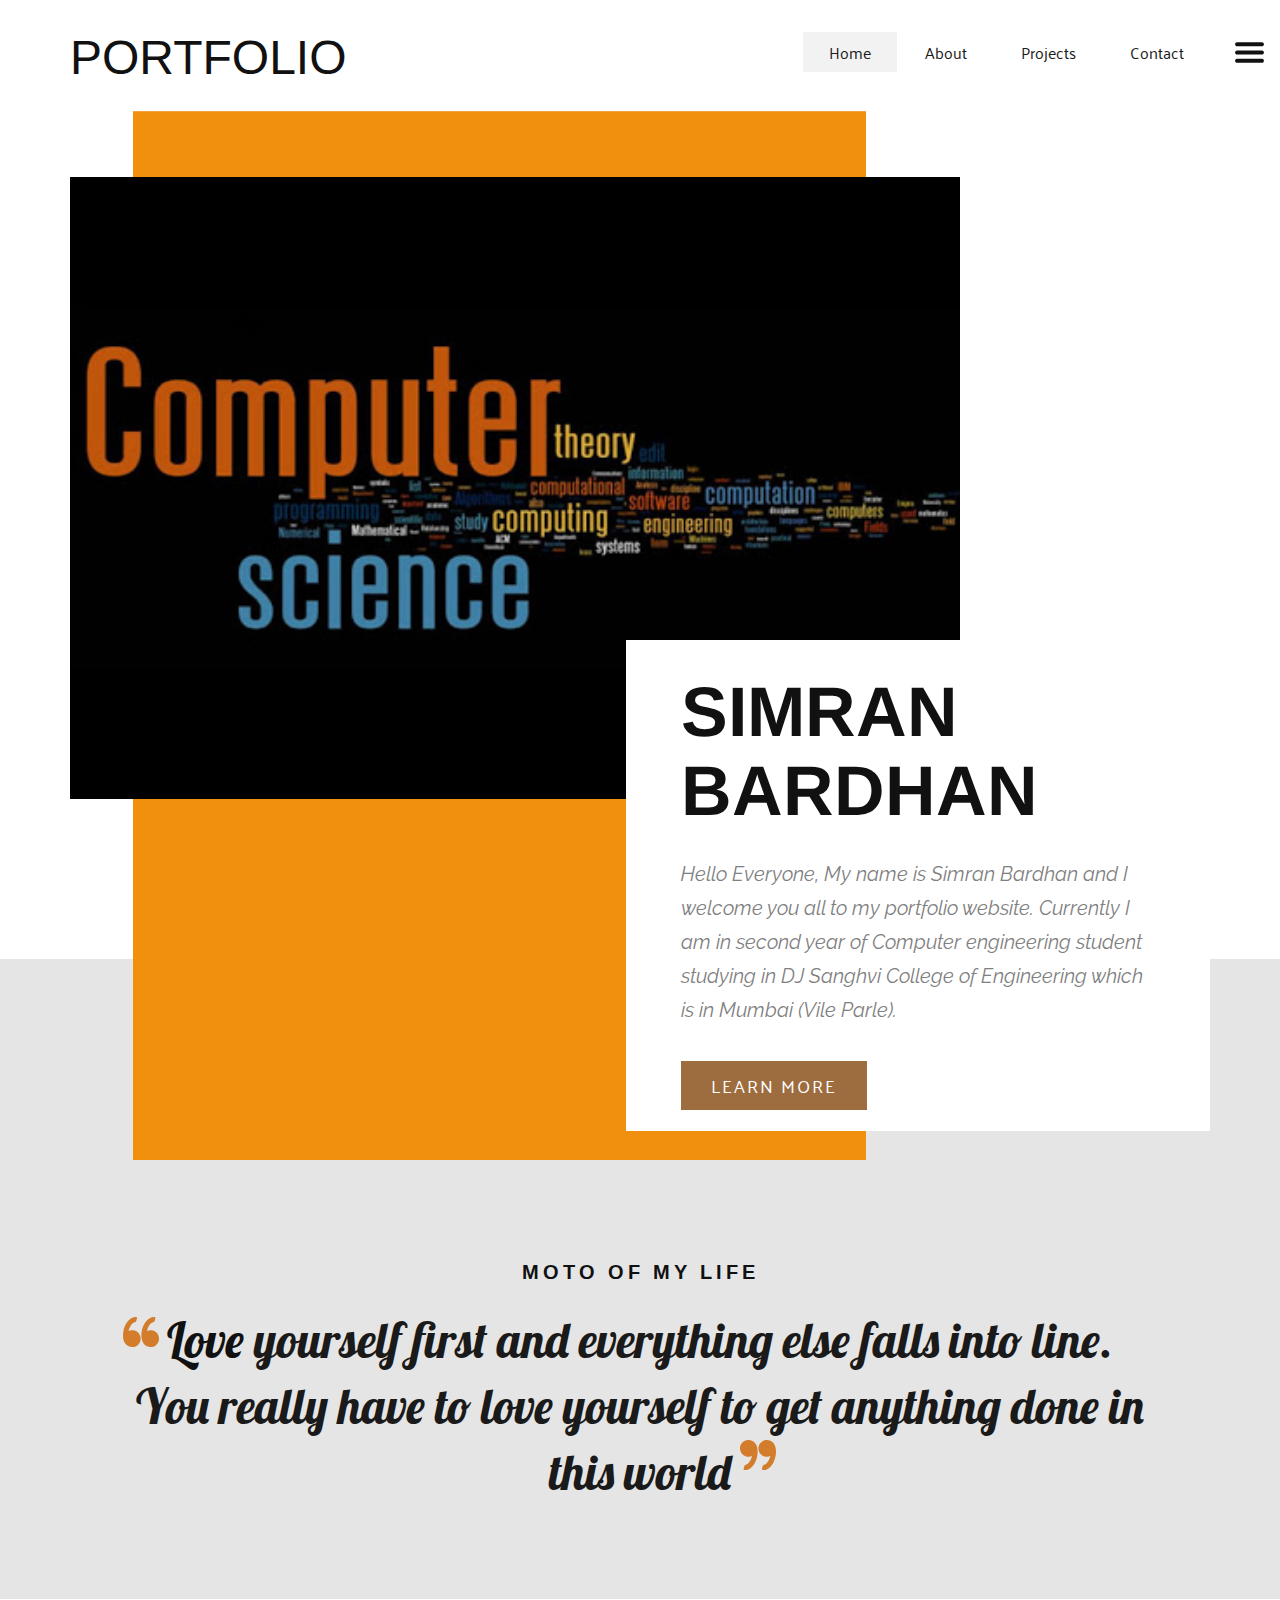
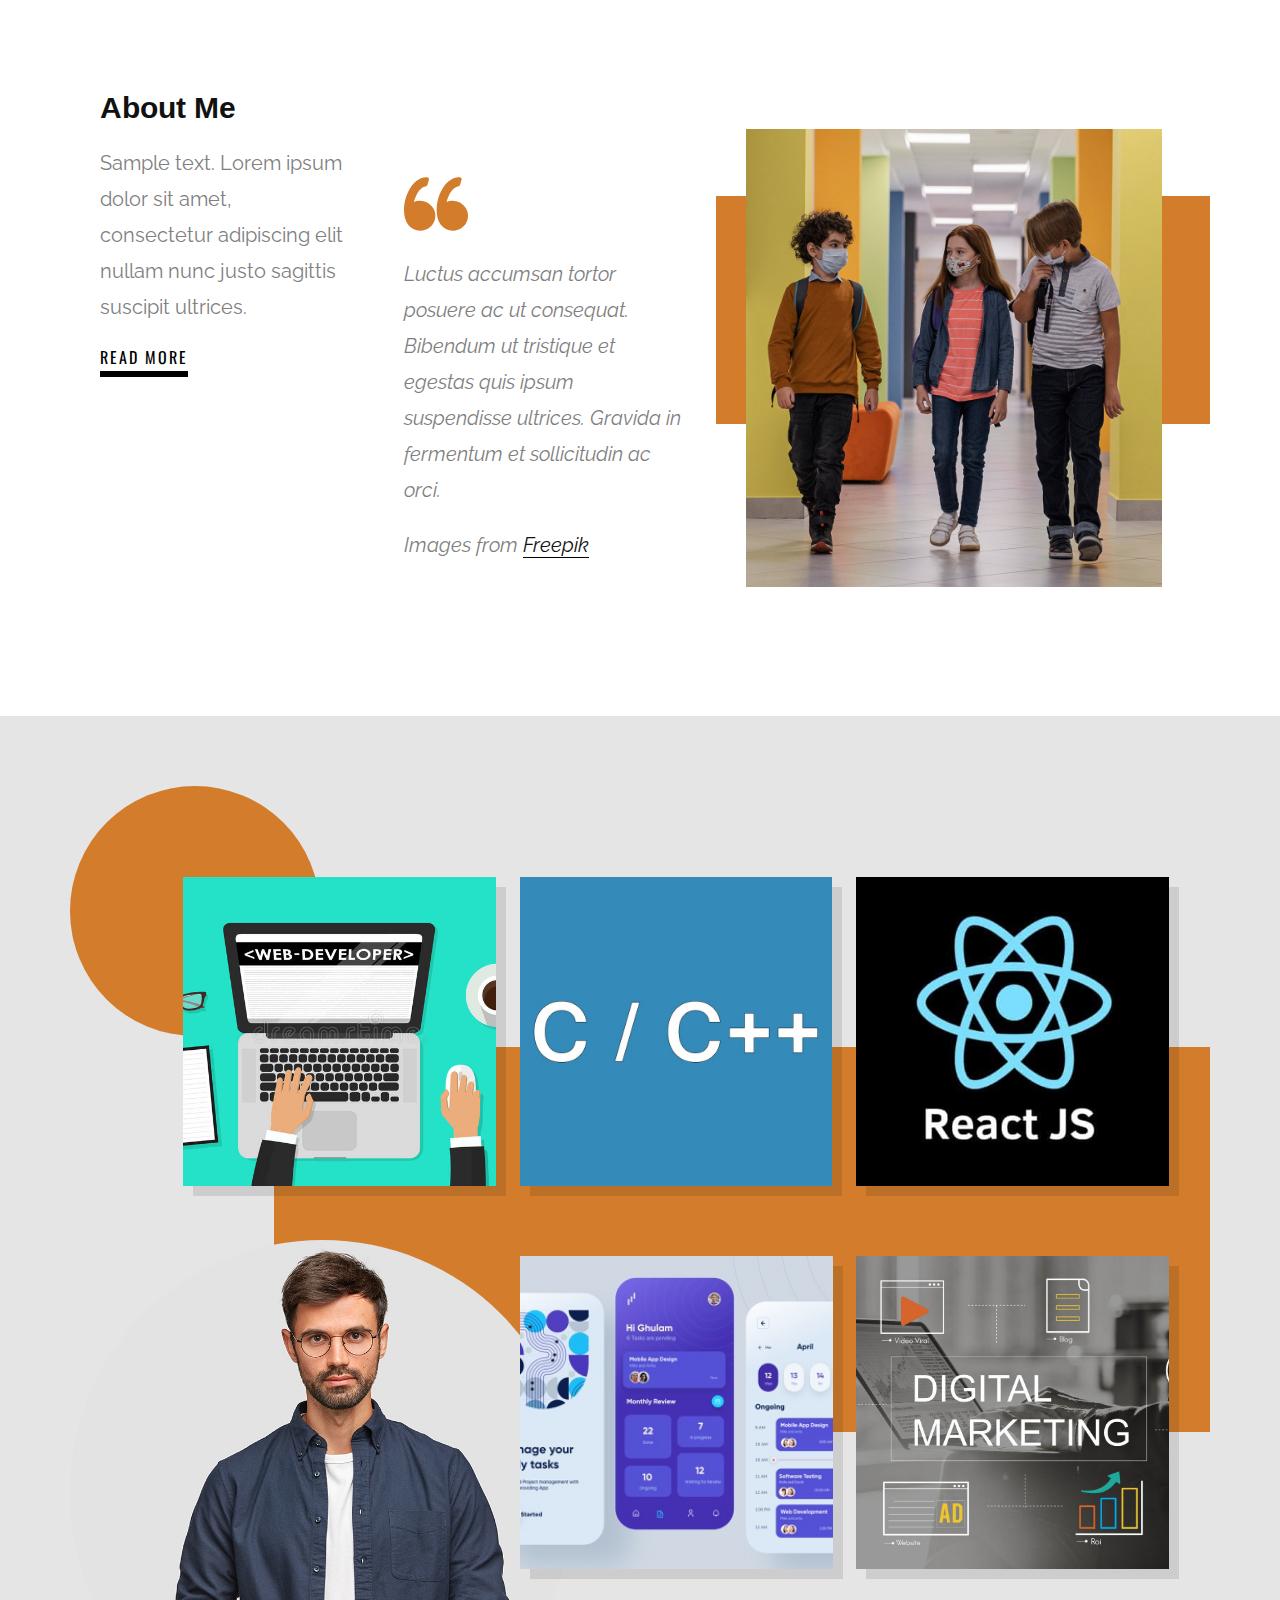
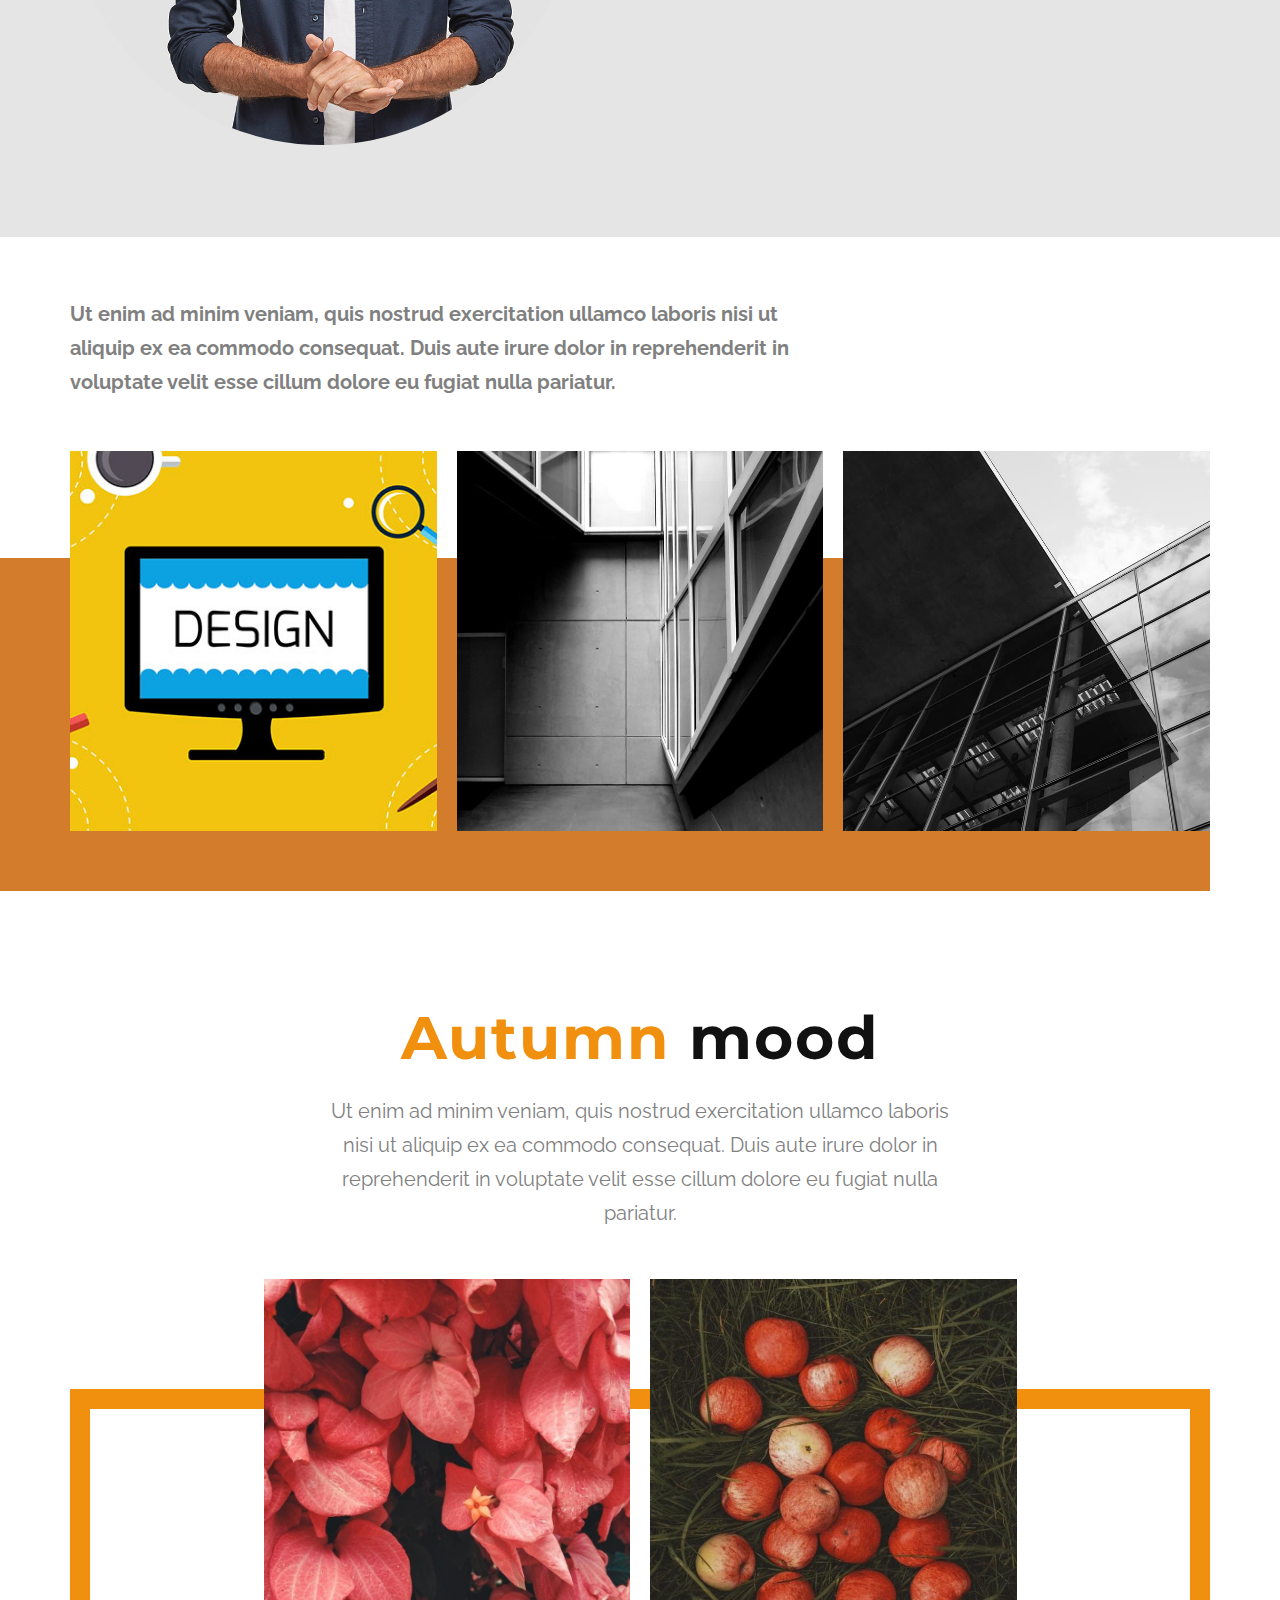
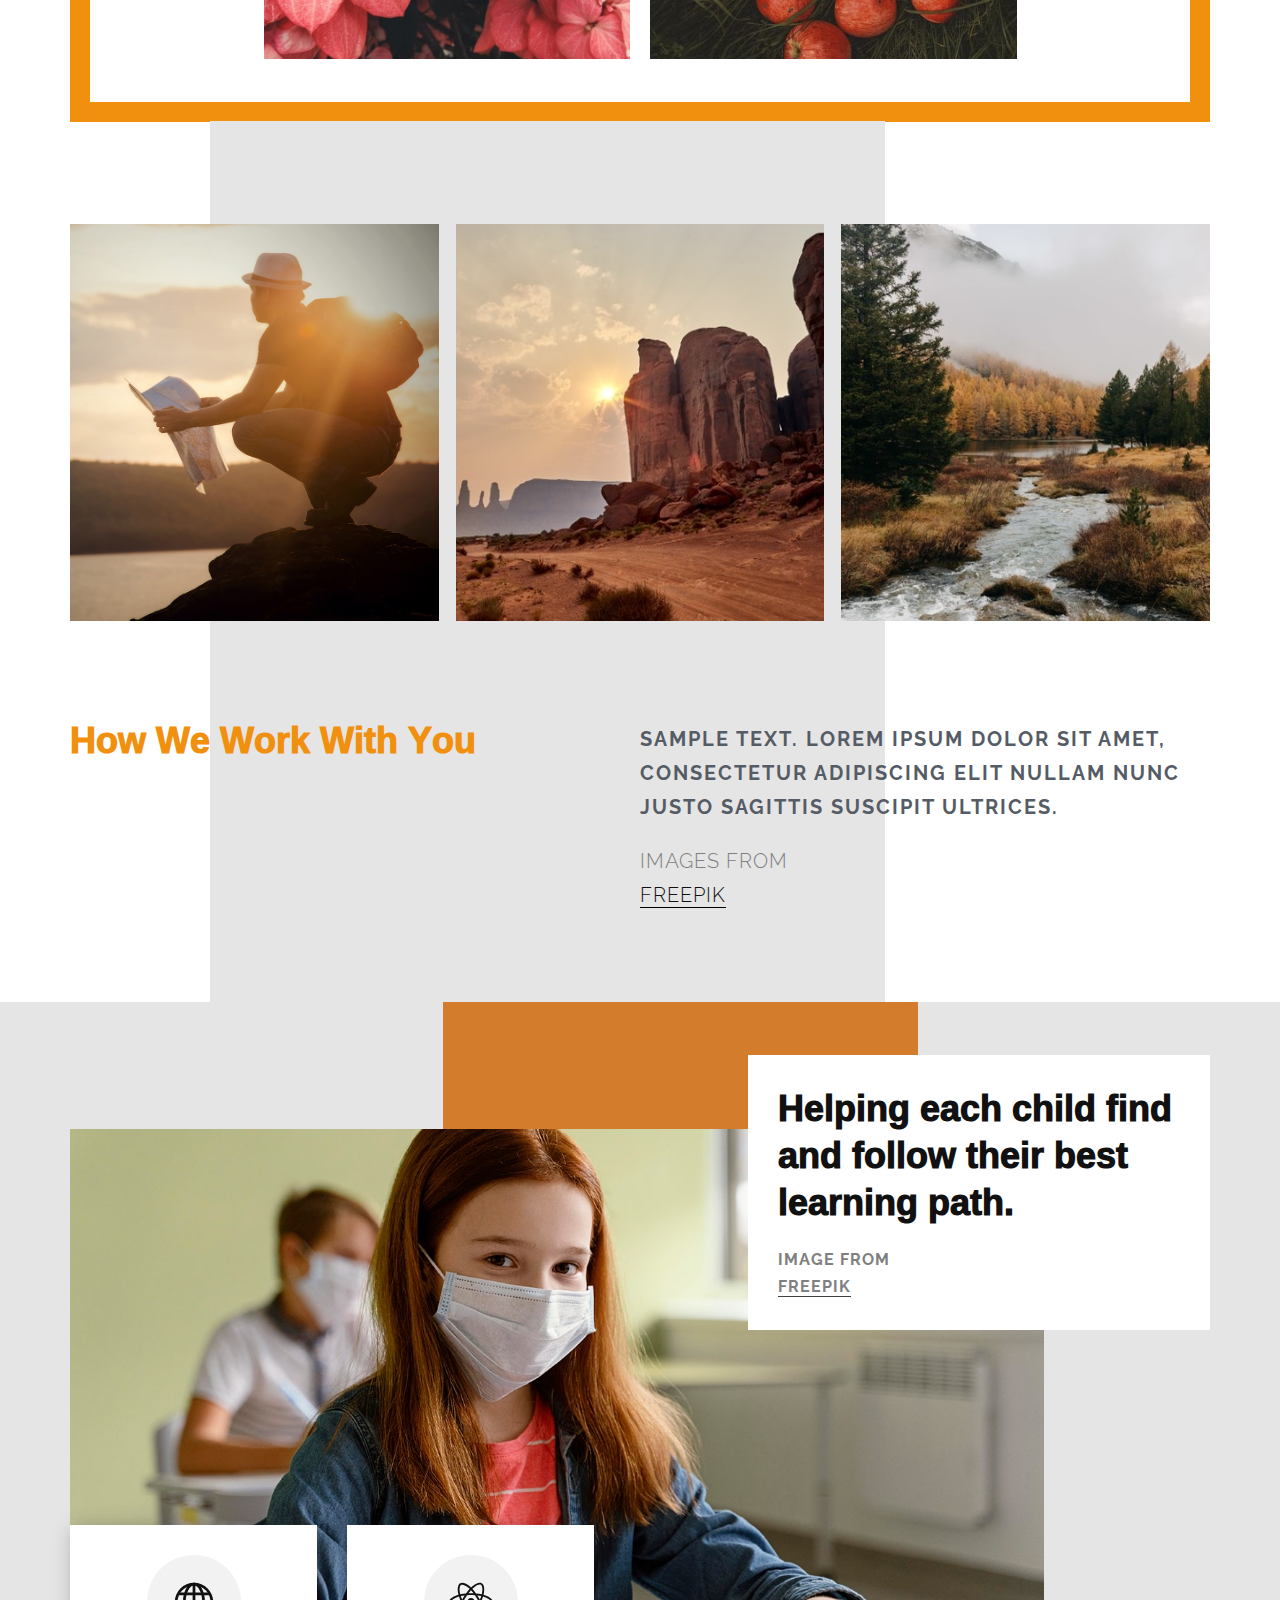
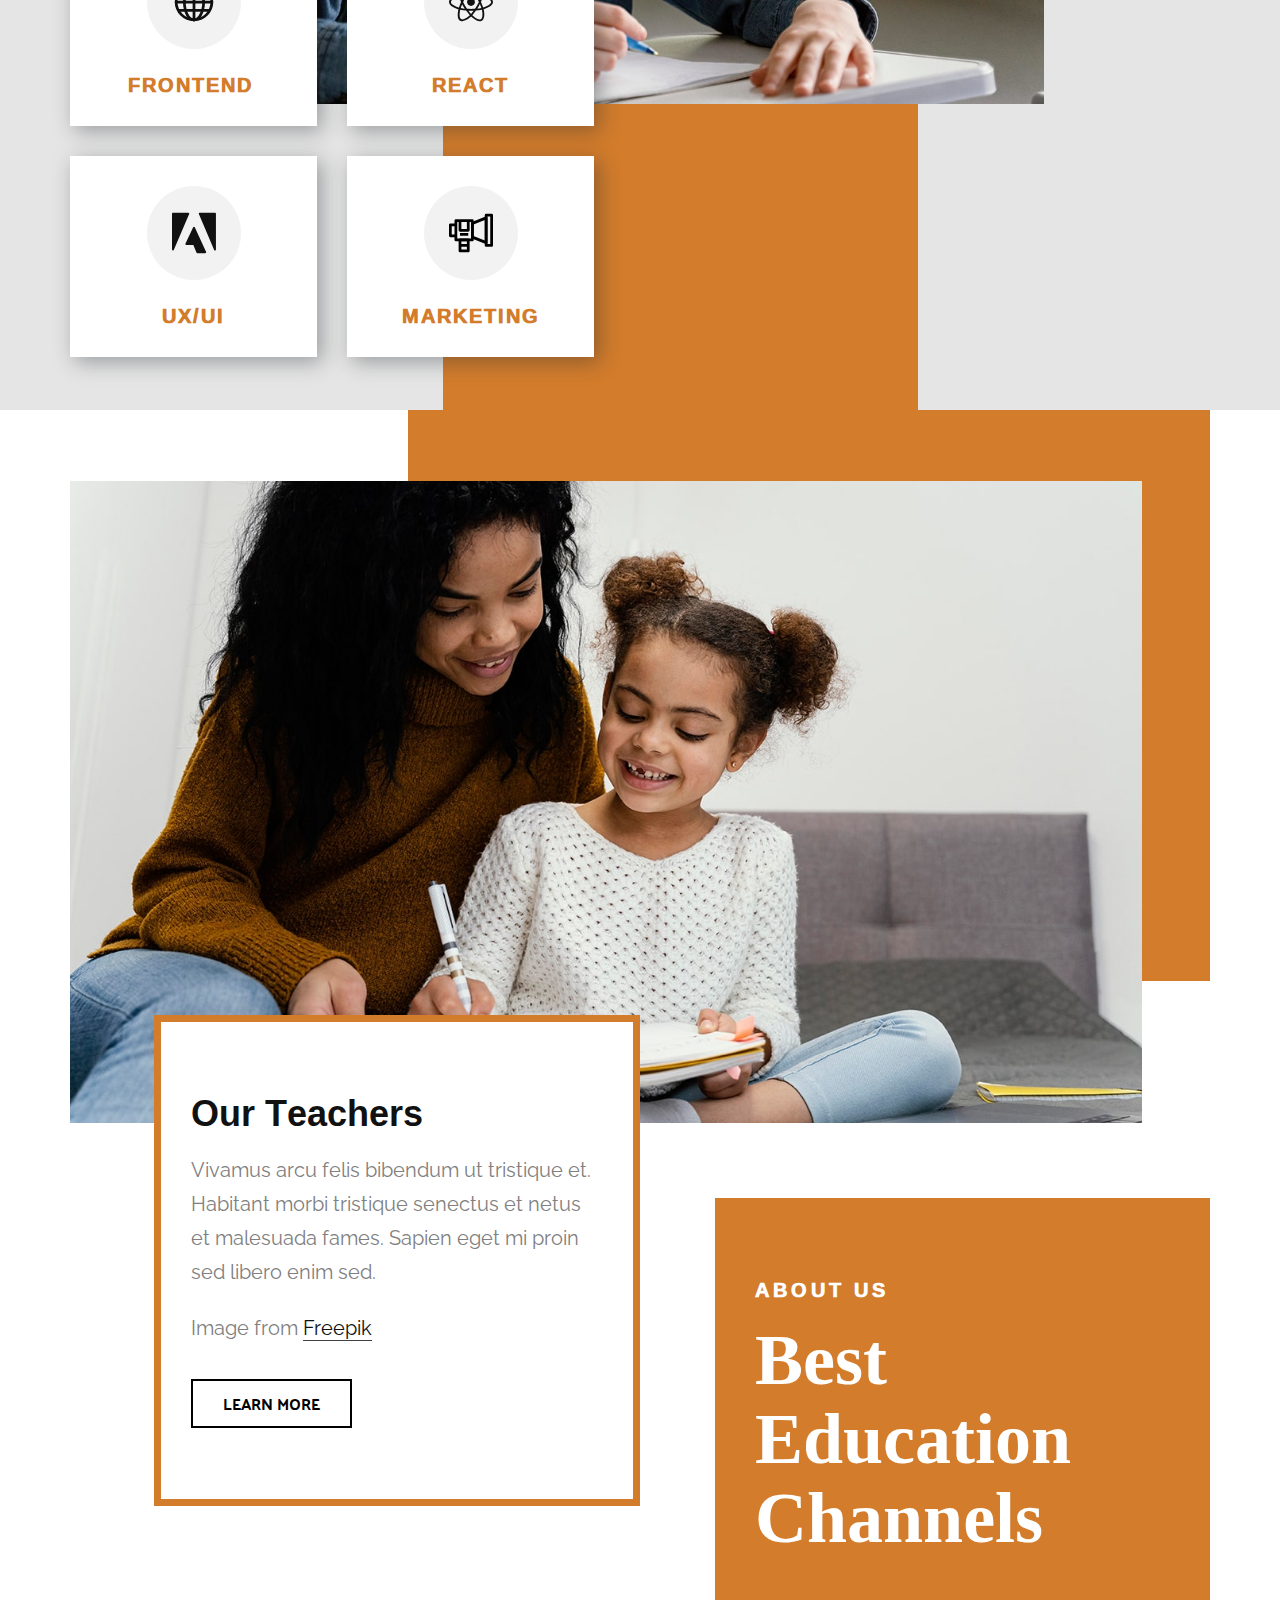
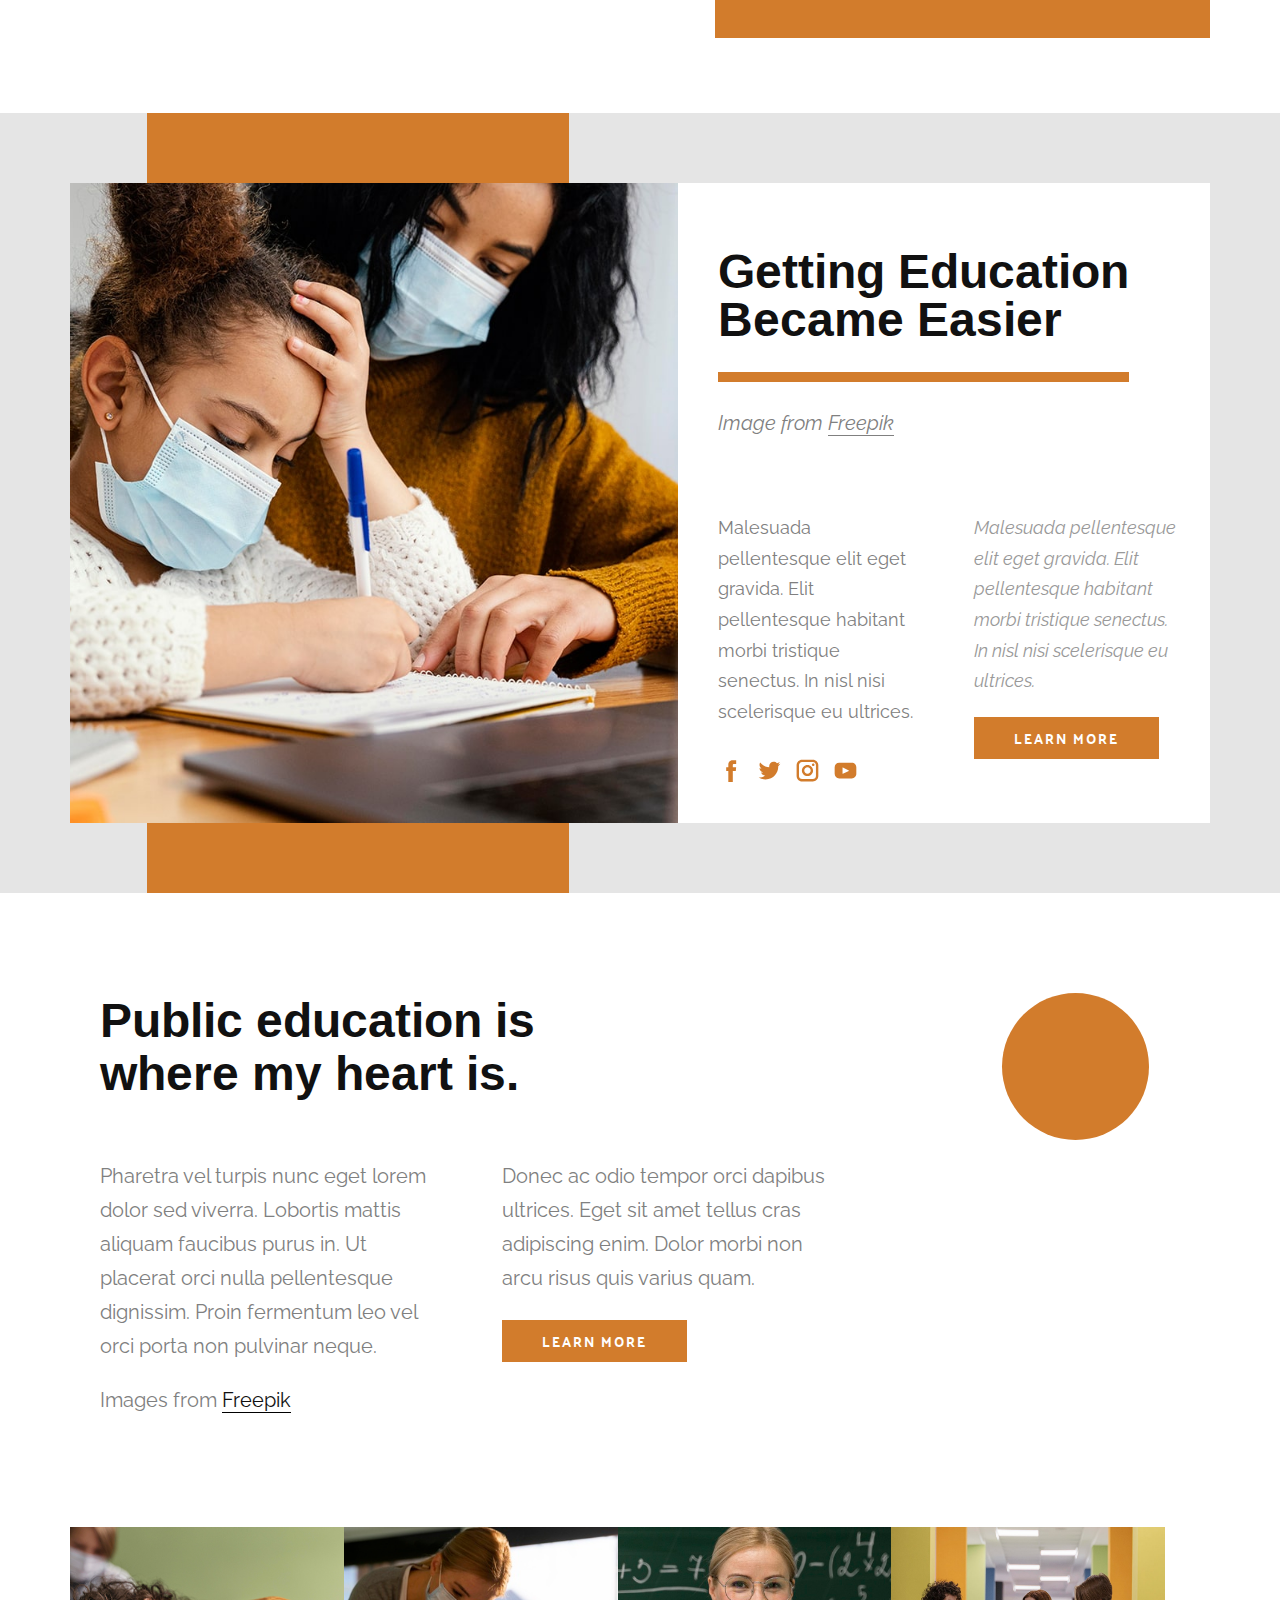
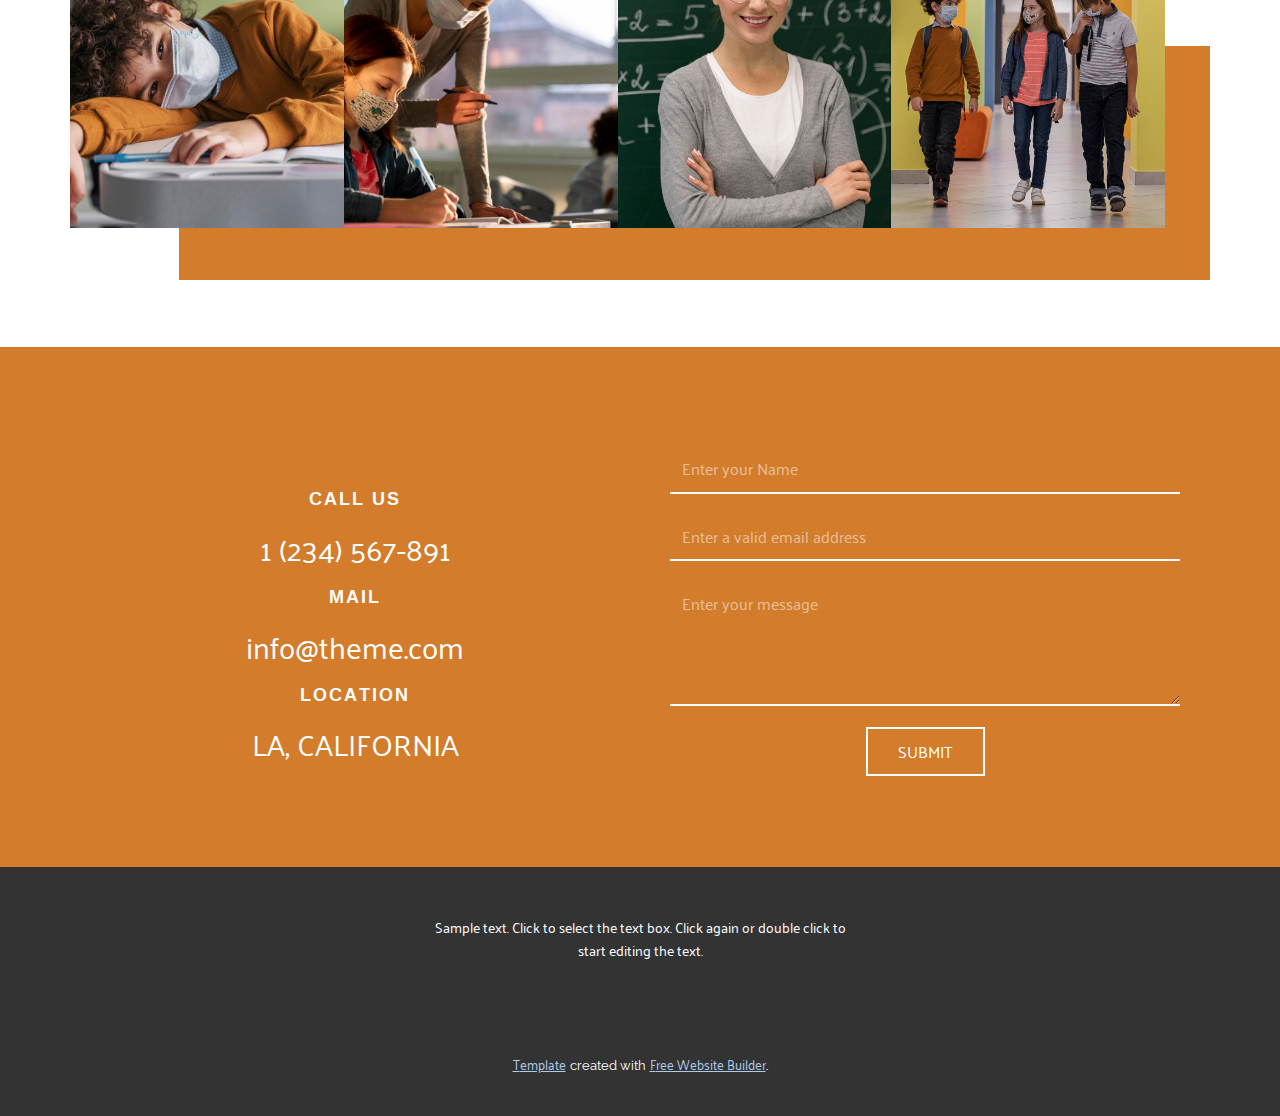
==== index.html @ 772e7470 "initial commit" ====
<!DOCTYPE html>
<html style="font-size: 16px;">
  <head>
    <meta name="viewport" content="width=device-width, initial-scale=1.0">
    <meta charset="utf-8">
    <meta name="keywords" content="Welcome!, We’re inspiring the next generation of the brightest minds.&nbsp;Dictumst quisque sagittis purus sit amet., Helping each child find and follow their best learning path., Welcome toSchool for Children, Our Teachers, Best Education Channels, New Programs, Getting Education Became Easier, Public education is where my heart is.">
    <meta name="description" content="">
    <meta name="page_type" content="np-template-header-footer-from-plugin">
    <title>Home</title>
    <link rel="stylesheet" href="nicepage.css" media="screen">
<link rel="stylesheet" href="Home.css" media="screen">
    <script class="u-script" type="text/javascript" src="jquery.js" defer=""></script>
    <script class="u-script" type="text/javascript" src="nicepage.js" defer=""></script>
    <meta name="generator" content="Nicepage 4.1.0, nicepage.com">
    <link id="u-theme-google-font" rel="stylesheet" href="https://fonts.googleapis.com/css?family=Ramabhadra:400|Palanquin:100,200,300,400,500,600,700">
    <link id="u-page-google-font" rel="stylesheet" href="https://fonts.googleapis.com/css?family=Raleway:100,100i,200,200i,300,300i,400,400i,500,500i,600,600i,700,700i,800,800i,900,900i|Lobster:400|Oswald:200,300,400,500,600,700|Montserrat:100,100i,200,200i,300,300i,400,400i,500,500i,600,600i,700,700i,800,800i,900,900i|Ramabhadra:400|Chenla:400">
    
    
    
    
    
    
    
    
    
    
    
    
    
    <script type="application/ld+json">{
		"@context": "http://schema.org",
		"@type": "Organization",
		"name": ""
}</script>
    <meta name="theme-color" content="#478ac9">
    <meta property="og:title" content="Home">
    <meta property="og:type" content="website">
  </head>
  <body data-home-page="Home.html" data-home-page-title="Home" class="u-body"><header class="u-clearfix u-header u-header" id="sec-918f"><div class="u-clearfix u-sheet u-sheet-1"><span class="u-icon u-icon-circle u-spacing-10 u-white u-icon-1"><svg class="u-svg-link" preserveAspectRatio="xMidYMin slice" viewBox="0 0 32 32" style=""><use xmlns:xlink="http://www.w3.org/1999/xlink" xlink:href="#svg-b1ca"></use></svg><svg class="u-svg-content" viewBox="0 0 32 32" id="svg-b1ca" style="enable-background:new 0 0 32 32;"><path d="M4,10h24c1.104,0,2-0.896,2-2s-0.896-2-2-2H4C2.896,6,2,6.896,2,8S2.896,10,4,10z M28,14H4c-1.104,0-2,0.896-2,2  s0.896,2,2,2h24c1.104,0,2-0.896,2-2S29.104,14,28,14z M28,22H4c-1.104,0-2,0.896-2,2s0.896,2,2,2h24c1.104,0,2-0.896,2-2  S29.104,22,28,22z"></path></svg></span>
        <nav class="u-menu u-menu-dropdown u-offcanvas u-menu-1">
          <div class="menu-collapse" style="font-size: 1rem; letter-spacing: 0px;">
            <a class="u-button-style u-custom-left-right-menu-spacing u-custom-padding-bottom u-custom-top-bottom-menu-spacing u-nav-link u-text-active-palette-1-base u-text-hover-palette-2-base" href="#">
              <svg><use xmlns:xlink="http://www.w3.org/1999/xlink" xlink:href="#menu-hamburger"></use></svg>
              <svg version="1.1" xmlns="http://www.w3.org/2000/svg" xmlns:xlink="http://www.w3.org/1999/xlink"><defs><symbol id="menu-hamburger" viewBox="0 0 16 16" style="width: 16px; height: 16px;"><rect y="1" width="16" height="2"></rect><rect y="7" width="16" height="2"></rect><rect y="13" width="16" height="2"></rect>
</symbol>
</defs></svg>
            </a>
          </div>
          <div class="u-custom-menu u-nav-container">
            <ul class="u-nav u-spacing-2 u-unstyled u-nav-1"><li class="u-nav-item"><a class="u-active-grey-5 u-border-active-palette-1-base u-border-hover-palette-1-base u-button-style u-hover-grey-10 u-nav-link u-text-active-grey-90 u-text-grey-90 u-text-hover-grey-90" href="Home.html" style="padding: 12px 26px;">Home</a>
</li><li class="u-nav-item"><a class="u-active-grey-5 u-border-active-palette-1-base u-border-hover-palette-1-base u-button-style u-hover-grey-10 u-nav-link u-text-active-grey-90 u-text-grey-90 u-text-hover-grey-90" href="About.html" style="padding: 12px 26px;">About</a>
</li><li class="u-nav-item"><a class="u-active-grey-5 u-border-active-palette-1-base u-border-hover-palette-1-base u-button-style u-hover-grey-10 u-nav-link u-text-active-grey-90 u-text-grey-90 u-text-hover-grey-90" style="padding: 12px 26px;">Projects</a>
</li><li class="u-nav-item"><a class="u-active-grey-5 u-border-active-palette-1-base u-border-hover-palette-1-base u-button-style u-hover-grey-10 u-nav-link u-text-active-grey-90 u-text-grey-90 u-text-hover-grey-90" href="Contact.html" style="padding: 12px 26px;">Contact</a>
</li></ul>
          </div>
          <div class="u-custom-menu u-nav-container-collapse">
            <div class="u-black u-container-style u-inner-container-layout u-opacity u-opacity-95 u-sidenav">
              <div class="u-inner-container-layout u-sidenav-overflow">
                <div class="u-menu-close"></div>
                <ul class="u-align-center u-nav u-popupmenu-items u-unstyled u-nav-2"><li class="u-nav-item"><a class="u-button-style u-nav-link" href="Home.html" style="padding: 12px 26px;">Home</a>
</li><li class="u-nav-item"><a class="u-button-style u-nav-link" href="About.html" style="padding: 12px 26px;">About</a>
</li><li class="u-nav-item"><a class="u-button-style u-nav-link" style="padding: 12px 26px;">Projects</a>
</li><li class="u-nav-item"><a class="u-button-style u-nav-link" href="Contact.html" style="padding: 12px 26px;">Contact</a>
</li></ul>
              </div>
            </div>
            <div class="u-black u-menu-overlay u-opacity u-opacity-70"></div>
          </div>
        </nav>
        <h1 class="u-custom-font u-font-arial u-text u-text-default u-text-1">PORTFOLIO</h1>
      </div></header>
    <section class="u-clearfix u-grey-10 u-valign-middle-xs u-valign-top-md u-section-1" id="carousel_0683">
      <div class="u-expanded-width u-shape u-shape-rectangle u-white u-shape-1"></div>
      <div class="u-expanded-height u-flip-vertical u-palette-3-base u-shape u-shape-rectangle u-shape-2"></div>
      <img src="images/unnamed.jpeg" class="u-align-left u-image u-image-1" data-image-width="512" data-image-height="367">
      <div class="u-align-left u-container-style u-group u-hover-feature u-shape-round u-white u-group-1">
        <div class="u-container-layout u-container-layout-1">
          <h1 class="u-text u-title u-text-1">SIMRAN&nbsp;<br> BARDHAN
          </h1>
          <p class="u-text u-text-2">Hello Everyone, My name is Simran Bardhan and I welcome you all to my portfolio website. Currently I am in second year of Computer engineering student studying in DJ Sanghvi College of Engineering which is in Mumbai (Vile Parle).</p>
          <a href="https://nicepage.com/website-builder" class="u-border-none u-btn u-button-style u-color-scheme-summer-time u-color-style-multicolor-1 u-palette-2-dark-1 u-btn-1">learn more</a>
        </div>
      </div>
      
    </section>
    <section class="u-align-center u-clearfix u-grey-10 u-section-2" id="carousel_9865">
      <div class="u-clearfix u-sheet u-sheet-1">
        <h6 class="u-text u-text-1">MOTO of my life</h6><span class="u-icon u-icon-circle u-text-palette-2-base u-icon-1"><svg class="u-svg-link" preserveAspectRatio="xMidYMin slice" viewBox="0 0 95.333 95.332" style=""><use xmlns:xlink="http://www.w3.org/1999/xlink" xlink:href="#svg-e1a7"></use></svg><svg class="u-svg-content" viewBox="0 0 95.333 95.332" x="0px" y="0px" id="svg-e1a7" style=""><g><g><path d="M30.512,43.939c-2.348-0.676-4.696-1.019-6.98-1.019c-3.527,0-6.47,0.806-8.752,1.793    c2.2-8.054,7.485-21.951,18.013-23.516c0.975-0.145,1.774-0.85,2.04-1.799l2.301-8.23c0.194-0.696,0.079-1.441-0.318-2.045    s-1.035-1.007-1.75-1.105c-0.777-0.106-1.569-0.16-2.354-0.16c-12.637,0-25.152,13.19-30.433,32.076    c-3.1,11.08-4.009,27.738,3.627,38.223c4.273,5.867,10.507,9,18.529,9.313c0.033,0.001,0.065,0.002,0.098,0.002    c9.898,0,18.675-6.666,21.345-16.209c1.595-5.705,0.874-11.688-2.032-16.851C40.971,49.307,36.236,45.586,30.512,43.939z"></path><path d="M92.471,54.413c-2.875-5.106-7.61-8.827-13.334-10.474c-2.348-0.676-4.696-1.019-6.979-1.019    c-3.527,0-6.471,0.806-8.753,1.793c2.2-8.054,7.485-21.951,18.014-23.516c0.975-0.145,1.773-0.85,2.04-1.799l2.301-8.23    c0.194-0.696,0.079-1.441-0.318-2.045c-0.396-0.604-1.034-1.007-1.75-1.105c-0.776-0.106-1.568-0.16-2.354-0.16    c-12.637,0-25.152,13.19-30.434,32.076c-3.099,11.08-4.008,27.738,3.629,38.225c4.272,5.866,10.507,9,18.528,9.312    c0.033,0.001,0.065,0.002,0.099,0.002c9.897,0,18.675-6.666,21.345-16.209C96.098,65.559,95.376,59.575,92.471,54.413z"></path>
</g>
</g></svg></span>
        <h1 class="u-custom-font u-font-lobster u-text u-text-2">
          <span class="u-text-grey-90" style="font-size: 3rem;">
            <a href="https://www.keepinspiring.me/love-quotes/" class="u-active-none u-border-none u-btn u-button-link u-button-style u-hover-none u-none u-text-body-color u-btn-1">Love</a>&nbsp;yourself first and everything else falls into line. You really have to love yourself to get anything done in this world
          </span>
          <br>
        </h1><span class="u-icon u-icon-circle u-text-palette-2-base u-icon-2"><svg class="u-svg-link u-flip-horizontal u-flip-vertical" preserveAspectRatio="xMidYMin slice" viewBox="0 0 95.333 95.332" style=""><use xmlns:xlink="http://www.w3.org/1999/xlink" xlink:href="#svg-23cf"></use></svg><svg class="u-svg-content" viewBox="0 0 95.333 95.332" x="0px" y="0px" id="svg-23cf" style=""><g><g><path d="M30.512,43.939c-2.348-0.676-4.696-1.019-6.98-1.019c-3.527,0-6.47,0.806-8.752,1.793    c2.2-8.054,7.485-21.951,18.013-23.516c0.975-0.145,1.774-0.85,2.04-1.799l2.301-8.23c0.194-0.696,0.079-1.441-0.318-2.045    s-1.035-1.007-1.75-1.105c-0.777-0.106-1.569-0.16-2.354-0.16c-12.637,0-25.152,13.19-30.433,32.076    c-3.1,11.08-4.009,27.738,3.627,38.223c4.273,5.867,10.507,9,18.529,9.313c0.033,0.001,0.065,0.002,0.098,0.002    c9.898,0,18.675-6.666,21.345-16.209c1.595-5.705,0.874-11.688-2.032-16.851C40.971,49.307,36.236,45.586,30.512,43.939z"></path><path d="M92.471,54.413c-2.875-5.106-7.61-8.827-13.334-10.474c-2.348-0.676-4.696-1.019-6.979-1.019    c-3.527,0-6.471,0.806-8.753,1.793c2.2-8.054,7.485-21.951,18.014-23.516c0.975-0.145,1.773-0.85,2.04-1.799l2.301-8.23    c0.194-0.696,0.079-1.441-0.318-2.045c-0.396-0.604-1.034-1.007-1.75-1.105c-0.776-0.106-1.568-0.16-2.354-0.16    c-12.637,0-25.152,13.19-30.434,32.076c-3.099,11.08-4.008,27.738,3.629,38.225c4.272,5.866,10.507,9,18.528,9.312    c0.033,0.001,0.065,0.002,0.099,0.002c9.897,0,18.675-6.666,21.345-16.209C96.098,65.559,95.376,59.575,92.471,54.413z"></path>
</g>
</g></svg></span>
      </div>
    </section>
    <section class="u-clearfix u-section-3" id="sec-b6a0">
      <div class="u-clearfix u-sheet u-valign-middle u-sheet-1">
        <div class="u-clearfix u-expanded-width u-layout-wrap u-layout-wrap-1">
          <div class="u-gutter-0 u-layout">
            <div class="u-layout-row">
              <div class="u-align-left u-container-style u-layout-cell u-size-16 u-layout-cell-1">
                <div class="u-container-layout u-valign-top u-container-layout-1">
                  <h3 class="u-text u-text-1">About Me</h3>
                  <p class="u-text u-text-2">Sample text. Lorem ipsum dolor sit amet, consectetur adipiscing elit nullam nunc justo sagittis suscipit ultrices.</p>
                  <a href="https://nicepage.com/html-templates" class="u-active-none u-border-6 u-border-black u-btn u-btn-rectangle u-button-style u-custom-font u-font-oswald u-hover-none u-none u-btn-1">read more</a>
                </div>
              </div>
              <div class="u-align-left u-container-style u-layout-cell u-size-18 u-layout-cell-2">
                <div class="u-container-layout u-container-layout-2"><span class="u-icon u-icon-circle u-text-palette-2-base u-icon-1"><svg class="u-svg-link" preserveAspectRatio="xMidYMin slice" viewBox="0 0 95.333 95.332" style=""><use xmlns:xlink="http://www.w3.org/1999/xlink" xlink:href="#svg-3496"></use></svg><svg class="u-svg-content" viewBox="0 0 95.333 95.332" x="0px" y="0px" id="svg-3496" style=""><g><g><path d="M30.512,43.939c-2.348-0.676-4.696-1.019-6.98-1.019c-3.527,0-6.47,0.806-8.752,1.793    c2.2-8.054,7.485-21.951,18.013-23.516c0.975-0.145,1.774-0.85,2.04-1.799l2.301-8.23c0.194-0.696,0.079-1.441-0.318-2.045    s-1.035-1.007-1.75-1.105c-0.777-0.106-1.569-0.16-2.354-0.16c-12.637,0-25.152,13.19-30.433,32.076    c-3.1,11.08-4.009,27.738,3.627,38.223c4.273,5.867,10.507,9,18.529,9.313c0.033,0.001,0.065,0.002,0.098,0.002    c9.898,0,18.675-6.666,21.345-16.209c1.595-5.705,0.874-11.688-2.032-16.851C40.971,49.307,36.236,45.586,30.512,43.939z"></path><path d="M92.471,54.413c-2.875-5.106-7.61-8.827-13.334-10.474c-2.348-0.676-4.696-1.019-6.979-1.019    c-3.527,0-6.471,0.806-8.753,1.793c2.2-8.054,7.485-21.951,18.014-23.516c0.975-0.145,1.773-0.85,2.04-1.799l2.301-8.23    c0.194-0.696,0.079-1.441-0.318-2.045c-0.396-0.604-1.034-1.007-1.75-1.105c-0.776-0.106-1.568-0.16-2.354-0.16    c-12.637,0-25.152,13.19-30.434,32.076c-3.099,11.08-4.008,27.738,3.629,38.225c4.272,5.866,10.507,9,18.528,9.312    c0.033,0.001,0.065,0.002,0.099,0.002c9.897,0,18.675-6.666,21.345-16.209C96.098,65.559,95.376,59.575,92.471,54.413z"></path>
</g>
</g></svg></span>
                  <p class="u-text u-text-3">Luctus accumsan tortor posuere ac ut consequat. Bibendum ut tristique et egestas quis ipsum suspendisse ultrices. Gravida in fermentum et sollicitudin ac orci. <span style="font-style: italic;"></span>
                  </p>
                  <p class="u-text u-text-4">Images from <a href="https://www.freepik.com/photos/school" class="u-border-1 u-border-black u-btn u-button-link u-button-style u-none u-text-body-color u-btn-2" target="_blank">Freepik</a>
                  </p>
                </div>
              </div>
              <div class="u-container-style u-layout-cell u-size-26 u-layout-cell-3">
                <div class="u-container-layout u-valign-bottom-md u-valign-middle-sm u-valign-middle-xl u-container-layout-3">
                  <div class="u-expanded-width u-palette-2-base u-shape u-shape-rectangle u-shape-1"></div>
                  <img src="images/ret-min.jpg" alt="" class="u-align-left u-image u-image-default u-image-1">
                </div>
              </div>
            </div>
          </div>
        </div>
      </div>
    </section>
    <section class="u-clearfix u-grey-10 u-section-4" id="carousel_e302">
      <div class="u-clearfix u-sheet u-valign-middle-lg u-valign-middle-md u-valign-middle-sm u-sheet-1">
        <div class="u-palette-2-base u-shape u-shape-rectangle u-shape-1"></div>
        <div class="u-palette-2-base u-shape u-shape-circle u-shape-2"></div>
        <div class="u-image u-image-circle u-preserve-proportions u-image-1" alt="" data-image-width="900" data-image-height="900"></div>
        <div class="u-align-left u-container-style u-group u-image u-image-2" data-image-width="400" data-image-height="300">
          <div class="u-container-layout u-container-layout-1"></div>
        </div>
        <div class="u-list u-list-1">
          <div class="u-repeater u-repeater-1">
            <div class="u-align-left u-container-style u-image u-list-item u-repeater-item u-image-3" data-animation-name="" data-animation-duration="0" data-animation-delay="0" data-animation-direction="" data-image-width="800" data-image-height="549">
              <div class="u-container-layout u-similar-container u-container-layout-2"></div>
            </div>
            <div class="u-align-left u-container-style u-image u-list-item u-repeater-item u-image-4" data-animation-name="" data-animation-duration="0" data-animation-delay="0" data-animation-direction="" data-image-width="1024" data-image-height="768">
              <div class="u-container-layout u-similar-container u-container-layout-3"></div>
            </div>
            <div class="u-align-left u-container-style u-image u-list-item u-repeater-item u-image-5" data-animation-name="" data-animation-duration="0" data-animation-delay="0" data-animation-direction="" data-image-width="768" data-image-height="438">
              <div class="u-container-layout u-similar-container u-container-layout-4"></div>
            </div>
          </div>
        </div>
        <div class="u-align-left u-container-style u-group u-image u-image-6" data-image-width="4817" data-image-height="2756">
          <div class="u-container-layout u-container-layout-5"></div>
        </div>
      </div>
    </section>
    <section class="u-align-left u-clearfix u-section-5" id="carousel_0842">
      <p class="u-text u-text-1">Ut enim ad minim veniam, quis nostrud exercitation ullamco laboris nisi ut aliquip ex ea commodo consequat. Duis aute irure dolor in reprehenderit in voluptate velit esse cillum dolore eu fugiat nulla pariatur. </p>
      <div class="u-palette-2-base u-shape u-shape-rectangle u-shape-1"></div>
      <div class="u-clearfix u-gutter-20 u-layout-wrap u-layout-wrap-1">
        <div class="u-gutter-0 u-layout">
          <div class="u-layout-row">
            <div class="u-container-style u-image u-layout-cell u-left-cell u-size-20 u-image-1" src="" data-image-width="750" data-image-height="390">
              <div class="u-container-layout u-container-layout-1"></div>
            </div>
            <div class="u-container-style u-image u-layout-cell u-size-20 u-image-2" src="" data-image-width="823" data-image-height="1080">
              <div class="u-container-layout u-container-layout-2"></div>
            </div>
            <div class="u-align-left u-container-style u-hidden-sm u-hidden-xs u-image u-layout-cell u-right-cell u-size-20 u-image-3" src="" data-image-width="720" data-image-height="1080">
              <div class="u-container-layout u-container-layout-3"></div>
            </div>
          </div>
        </div>
      </div>
    </section>
    <section class="u-align-center u-clearfix u-section-6" id="carousel_707d">
      <div class="u-clearfix u-sheet u-sheet-1">
        <h1 class="u-custom-font u-font-montserrat u-text u-text-1">
          <span class="u-text-palette-3-base"> Autumn</span> mood
        </h1>
        <p class="u-text u-text-grey-50 u-text-2">Ut enim ad minim veniam, quis nostrud exercitation ullamco laboris nisi ut aliquip ex ea commodo consequat. Duis aute irure dolor in reprehenderit in voluptate velit esse cillum dolore eu fugiat nulla pariatur. </p>
        <div class="u-border-20 u-border-palette-3-base u-expanded-width-lg u-expanded-width-md u-expanded-width-sm u-expanded-width-xs u-shape u-shape-rectangle u-shape-1"></div>
        <div class="u-clearfix u-gutter-20 u-layout-wrap u-layout-wrap-1">
          <div class="u-gutter-0 u-layout">
            <div class="u-layout-row">
              <div class="u-container-style u-image u-layout-cell u-left-cell u-size-30 u-image-1" src="" data-image-width="808" data-image-height="1080">
                <div class="u-container-layout u-container-layout-1"></div>
              </div>
              <div class="u-container-style u-image u-layout-cell u-size-30 u-image-2" src="" data-image-width="719" data-image-height="1080">
                <div class="u-container-layout u-container-layout-2"></div>
              </div>
            </div>
          </div>
        </div>
      </div>
    </section>
    <section class="u-clearfix u-section-7" id="carousel_8209">
      <div class="u-clearfix u-sheet u-sheet-1">
        <div class="u-absolute-hcenter-md u-absolute-hcenter-xs u-expanded-height u-grey-10 u-shape u-shape-rectangle u-shape-1"></div>
        <div class="u-expanded-width u-gallery u-layout-grid u-lightbox u-show-text-on-hover u-gallery-1">
          <div class="u-gallery-inner u-gallery-inner-1">
            <div class="u-effect-fade u-gallery-item">
              <div class="u-back-slide" data-image-width="900" data-image-height="900">
                <img class="u-back-image u-expanded" src="images/rr.jpg">
              </div>
              <div class="u-over-slide u-shading u-over-slide-1">
                <h3 class="u-gallery-heading"></h3>
                <p class="u-gallery-text"></p>
              </div>
            </div>
            <div class="u-effect-fade u-gallery-item">
              <div class="u-back-slide" data-image-width="626" data-image-height="417">
                <img class="u-back-image u-expanded" src="images/beautiful-scenery-mesas-landscape-bryce-canyon-national-park-utah-usa_181624-43740.jpg">
              </div>
              <div class="u-over-slide u-shading u-over-slide-2">
                <h3 class="u-gallery-heading"></h3>
                <p class="u-gallery-text"></p>
              </div>
            </div>
            <div class="u-effect-fade u-gallery-item">
              <div class="u-back-slide" data-image-width="417" data-image-height="626">
                <img class="u-back-image u-expanded" src="images/vertical-shot-small-stream-water-flowing-through-autumn-forested-area-misty-day_181624-52173.jpg">
              </div>
              <div class="u-over-slide u-shading u-over-slide-3">
                <h3 class="u-gallery-heading"></h3>
                <p class="u-gallery-text"></p>
              </div>
            </div>
          </div>
        </div>
        <div class="u-clearfix u-expanded-width u-layout-wrap u-layout-wrap-1">
          <div class="u-layout">
            <div class="u-layout-row">
              <div class="u-align-left u-container-style u-layout-cell u-right-cell u-size-29-md u-size-29-sm u-size-29-xs u-size-30-lg u-size-30-xl u-layout-cell-1">
                <div class="u-container-layout u-valign-top u-container-layout-1">
                  <h2 class="u-text u-text-palette-3-base u-text-1"> How We Work With You</h2>
                </div>
              </div>
              <div class="u-align-left u-container-style u-layout-cell u-left-cell u-size-30-lg u-size-30-xl u-size-31-md u-size-31-sm u-size-31-xs u-layout-cell-2">
                <div class="u-container-layout u-container-layout-2">
                  <p class="u-text u-text-palette-5-dark-2 u-text-2">Sample text. Lorem ipsum dolor sit amet, consectetur adipiscing elit nullam nunc justo sagittis suscipit ultrices.</p>
                  <p class="u-text u-text-3">Images from <a href="https://www.freepik.com/photos/nature" class="u-active-none u-border-1 u-border-black u-btn u-button-link u-button-style u-hover-none u-none u-text-body-color u-btn-1" target="_blank">FREEPIK</a>
                  </p>
                </div>
              </div>
            </div>
          </div>
        </div>
      </div>
    </section>
    <section class="u-clearfix u-grey-10 u-section-8" id="sec-bad4">
      <div class="u-clearfix u-sheet u-valign-middle-sm u-valign-middle-xl u-valign-middle-xs u-sheet-1">
        <div class="u-expanded-height u-palette-2-base u-shape u-shape-rectangle u-shape-1"></div>
        <img class="u-expanded-width-xs u-image u-image-1" src="images/et-min.jpg" data-image-width="1349" data-image-height="900">
        <div class="u-align-left u-container-style u-group u-white u-group-1">
          <div class="u-container-layout u-valign-middle u-container-layout-1">
            <h2 class="u-text u-text-1">Helping each child find and follow their best learning path.</h2>
            <p class="u-text u-text-grey-50 u-text-2">Image from <a href="https://www.freepik.com/photos/school" class="u-active-none u-border-1 u-border-grey-75 u-btn u-button-link u-button-style u-hover-none u-none u-text-grey-50 u-btn-1" target="_blank">Freepik</a>
            </p>
          </div>
        </div>
        <div class="u-list u-list-1">
          <div class="u-repeater u-repeater-1">
            <div class="u-container-style u-list-item u-repeater-item u-video-cover u-white u-list-item-1">
              <div class="u-container-layout u-similar-container u-valign-top u-container-layout-2"><span class="u-grey-5 u-icon u-icon-circle u-spacing-25 u-icon-1"><svg class="u-svg-link" preserveAspectRatio="xMidYMin slice" viewBox="0 0 32 32" style=""><use xmlns:xlink="http://www.w3.org/1999/xlink" xlink:href="#svg-24ed"></use></svg><svg class="u-svg-content" viewBox="0 0 32 32" id="svg-24ed"><path d="M16,30A14,14,0,1,1,30,16,14,14,0,0,1,16,30ZM16,4A12,12,0,1,0,28,16,12,12,0,0,0,16,4Z"></path><path d="M16,30a1,1,0,0,1-1-1V3a1,1,0,0,1,2,0V29A1,1,0,0,1,16,30Z"></path><path d="M23,17a1,1,0,0,1-1-1c0-6.5-2.75-12-6-12a1,1,0,0,1,0-2c4.49,0,8,6.15,8,14A1,1,0,0,1,23,17Z"></path><path d="M16,30a1,1,0,0,1,0-2c3.25,0,6-5.5,6-12a1,1,0,0,1,2,0C24,23.85,20.49,30,16,30Z"></path><path d="M9,17a1,1,0,0,1-1-1C8,8.15,11.51,2,16,2a1,1,0,0,1,0,2c-3.25,0-6,5.5-6,12A1,1,0,0,1,9,17Z"></path><path d="M16,30c-4.49,0-8-6.15-8-14a1,1,0,0,1,2,0c0,6.5,2.75,12,6,12a1,1,0,0,1,0,2Z"></path><path d="M29,17H3a1,1,0,0,1,0-2H29a1,1,0,0,1,0,2Z"></path><path d="M27,11H5A1,1,0,0,1,5,9H27a1,1,0,0,1,0,2Z"></path><path d="M27,23H5a1,1,0,0,1,0-2H27a1,1,0,0,1,0,2Z"></path></svg></span>
                <h4 class="u-align-center u-text u-text-palette-2-base u-text-3">Frontend&nbsp;</h4>
              </div>
            </div>
            <div class="u-align-center u-container-style u-list-item u-repeater-item u-video-cover u-white u-list-item-2">
              <div class="u-container-layout u-similar-container u-valign-top u-container-layout-3"><span class="u-grey-5 u-icon u-icon-circle u-spacing-25 u-icon-2"><svg class="u-svg-link" preserveAspectRatio="xMidYMin slice" viewBox="0 0 512 512" style=""><use xmlns:xlink="http://www.w3.org/1999/xlink" xlink:href="#svg-7e6d"></use></svg><svg class="u-svg-content" viewBox="0 0 512 512" id="svg-7e6d"><path d="M418.2 177.2c-5.4-1.8-10.8-3.5-16.2-5.1.9-3.7 1.7-7.4 2.5-11.1 12.3-59.6 4.2-107.5-23.1-123.3-26.3-15.1-69.2.6-112.6 38.4-4.3 3.7-8.5 7.6-12.5 11.5-2.7-2.6-5.5-5.2-8.3-7.7-45.5-40.4-91.1-57.4-118.4-41.5-26.2 15.2-34 60.3-23 116.7 1.1 5.6 2.3 11.1 3.7 16.7-6.4 1.8-12.7 3.8-18.6 5.9C38.3 196.2 0 225.4 0 255.6c0 31.2 40.8 62.5 96.3 81.5 4.5 1.5 9 3 13.6 4.3-1.5 6-2.8 11.9-4 18-10.5 55.5-2.3 99.5 23.9 114.6 27 15.6 72.4-.4 116.6-39.1 3.5-3.1 7-6.3 10.5-9.7 4.4 4.3 9 8.4 13.6 12.4 42.8 36.8 85.1 51.7 111.2 36.6 27-15.6 35.8-62.9 24.4-120.5-.9-4.4-1.9-8.9-3-13.5 3.2-.9 6.3-1.9 9.4-2.9 57.7-19.1 99.5-50 99.5-81.7 0-30.3-39.4-59.7-93.8-78.4zM282.9 92.3c37.2-32.4 71.9-45.1 87.7-36 16.9 9.7 23.4 48.9 12.8 100.4-.7 3.4-1.4 6.7-2.3 10-22.2-5-44.7-8.6-67.3-10.6-13-18.6-27.2-36.4-42.6-53.1 3.9-3.7 7.7-7.2 11.7-10.7zM167.2 307.5c5.1 8.7 10.3 17.4 15.8 25.9-15.6-1.7-31.1-4.2-46.4-7.5 4.4-14.4 9.9-29.3 16.3-44.5 4.6 8.8 9.3 17.5 14.3 26.1zm-30.3-120.3c14.4-3.2 29.7-5.8 45.6-7.8-5.3 8.3-10.5 16.8-15.4 25.4-4.9 8.5-9.7 17.2-14.2 26-6.3-14.9-11.6-29.5-16-43.6zm27.4 68.9c6.6-13.8 13.8-27.3 21.4-40.6s15.8-26.2 24.4-38.9c15-1.1 30.3-1.7 45.9-1.7s31 .6 45.9 1.7c8.5 12.6 16.6 25.5 24.3 38.7s14.9 26.7 21.7 40.4c-6.7 13.8-13.9 27.4-21.6 40.8-7.6 13.3-15.7 26.2-24.2 39-14.9 1.1-30.4 1.6-46.1 1.6s-30.9-.5-45.6-1.4c-8.7-12.7-16.9-25.7-24.6-39s-14.8-26.8-21.5-40.6zm180.6 51.2c5.1-8.8 9.9-17.7 14.6-26.7 6.4 14.5 12 29.2 16.9 44.3-15.5 3.5-31.2 6.2-47 8 5.4-8.4 10.5-17 15.5-25.6zm14.4-76.5c-4.7-8.8-9.5-17.6-14.5-26.2-4.9-8.5-10-16.9-15.3-25.2 16.1 2 31.5 4.7 45.9 8-4.6 14.8-10 29.2-16.1 43.4zM256.2 118.3c10.5 11.4 20.4 23.4 29.6 35.8-19.8-.9-39.7-.9-59.5 0 9.8-12.9 19.9-24.9 29.9-35.8zM140.2 57c16.8-9.8 54.1 4.2 93.4 39 2.5 2.2 5 4.6 7.6 7-15.5 16.7-29.8 34.5-42.9 53.1-22.6 2-45 5.5-67.2 10.4-1.3-5.1-2.4-10.3-3.5-15.5-9.4-48.4-3.2-84.9 12.6-94zm-24.5 263.6c-4.2-1.2-8.3-2.5-12.4-3.9-21.3-6.7-45.5-17.3-63-31.2-10.1-7-16.9-17.8-18.8-29.9 0-18.3 31.6-41.7 77.2-57.6 5.7-2 11.5-3.8 17.3-5.5 6.8 21.7 15 43 24.5 63.6-9.6 20.9-17.9 42.5-24.8 64.5zm116.6 98c-16.5 15.1-35.6 27.1-56.4 35.3-11.1 5.3-23.9 5.8-35.3 1.3-15.9-9.2-22.5-44.5-13.5-92 1.1-5.6 2.3-11.2 3.7-16.7 22.4 4.8 45 8.1 67.9 9.8 13.2 18.7 27.7 36.6 43.2 53.4-3.2 3.1-6.4 6.1-9.6 8.9zm24.5-24.3c-10.2-11-20.4-23.2-30.3-36.3 9.6.4 19.5.6 29.5.6 10.3 0 20.4-.2 30.4-.7-9.2 12.7-19.1 24.8-29.6 36.4zm130.7 30c-.9 12.2-6.9 23.6-16.5 31.3-15.9 9.2-49.8-2.8-86.4-34.2-4.2-3.6-8.4-7.5-12.7-11.5 15.3-16.9 29.4-34.8 42.2-53.6 22.9-1.9 45.7-5.4 68.2-10.5 1 4.1 1.9 8.2 2.7 12.2 4.9 21.6 5.7 44.1 2.5 66.3zm18.2-107.5c-2.8.9-5.6 1.8-8.5 2.6-7-21.8-15.6-43.1-25.5-63.8 9.6-20.4 17.7-41.4 24.5-62.9 5.2 1.5 10.2 3.1 15 4.7 46.6 16 79.3 39.8 79.3 58 0 19.6-34.9 44.9-84.8 61.4zm-149.7-15c25.3 0 45.8-20.5 45.8-45.8s-20.5-45.8-45.8-45.8c-25.3 0-45.8 20.5-45.8 45.8s20.5 45.8 45.8 45.8z"></path></svg></span>
                <h4 class="u-text u-text-palette-2-base u-text-4">react</h4>
              </div>
            </div>
            <div class="u-align-center u-container-style u-list-item u-repeater-item u-video-cover u-white u-list-item-3">
              <div class="u-container-layout u-similar-container u-valign-top u-container-layout-4"><span class="u-grey-5 u-icon u-icon-circle u-spacing-25 u-icon-3"><svg class="u-svg-link" preserveAspectRatio="xMidYMin slice" viewBox="0 0 24 24" style=""><use xmlns:xlink="http://www.w3.org/1999/xlink" xlink:href="#svg-e27d"></use></svg><svg class="u-svg-content" viewBox="0 0 24 24" id="svg-e27d"><path d="M12.43,8.85A.5.5,0,0,0,12,8.55h0a.5.5,0,0,0-.45.29L7.36,17.77a.5.5,0,0,0,.45.71h3.83l1.7,4.21a.5.5,0,0,0,.46.31h4.3a.5.5,0,0,0,.46-.71Z"></path><path d="M23.5,1H15.12a.5.5,0,0,0-.46.7L23,21.3a.5.5,0,0,0,.46.3h.1a.5.5,0,0,0,.4-.49V1.5A.5.5,0,0,0,23.5,1Z"></path><path d="M9.32,1.22A.5.5,0,0,0,8.9,1H.5a.5.5,0,0,0-.5.5V21.06a.5.5,0,0,0,.4.49H.5a.5.5,0,0,0,.46-.3L9.36,1.7A.5.5,0,0,0,9.32,1.22Z"></path></svg></span>
                <h4 class="u-text u-text-palette-2-base u-text-5">ux/ui</h4>
              </div>
            </div>
            <div class="u-align-center u-container-style u-list-item u-repeater-item u-video-cover u-white u-list-item-4">
              <div class="u-container-layout u-similar-container u-valign-top u-container-layout-5"><span class="u-grey-5 u-icon u-icon-circle u-spacing-25 u-icon-4"><svg class="u-svg-link" preserveAspectRatio="xMidYMin slice" viewBox="0 0 32 32" style=""><use xmlns:xlink="http://www.w3.org/1999/xlink" xlink:href="#svg-361e"></use></svg><svg class="u-svg-content" viewBox="0 0 32 32" id="svg-361e"><defs><style>.cls-1{fill:none;stroke:#000;stroke-linejoin:round;stroke-width:2px;}</style>
</defs><g id="_13-Marketing"><rect class="cls-1" height="14" width="12" x="5" y="7"></rect><polygon class="cls-1" points="27 23 17 19 17 9 27 5 27 23"></polygon><rect class="cls-1" height="22" width="4" x="27" y="3"></rect><polyline class="cls-1" points="5 10 1 10 1 18 5 18"></polyline><polyline class="cls-1" points="8 7 8 14 14 14 14 7"></polyline><line class="cls-1" x1="8" x2="14" y1="17" y2="17"></line><rect class="cls-1" height="8" width="6" x="8" y="21"></rect><line class="cls-1" x1="8" x2="14" y1="25" y2="25"></line>
</g></svg></span>
                <h4 class="u-text u-text-palette-2-base u-text-6">marketing</h4>
              </div>
            </div>
          </div>
        </div>
      </div>
    </section>
    <section class="u-clearfix u-section-9" id="sec-1046">
      <div class="u-clearfix u-sheet u-sheet-1">
        <div class="u-palette-2-base u-shape u-shape-rectangle u-shape-1"></div>
        <img src="images/-min.jpg" alt="" class="u-image u-image-default u-image-1">
        <div class="u-align-left u-border-7 u-border-palette-2-base u-container-style u-group u-white u-group-1">
          <div class="u-container-layout u-valign-middle u-container-layout-1">
            <h2 class="u-text u-text-1">Our Teachers</h2>
            <p class="u-text u-text-2">Vivamus arcu felis bibendum ut tristi<span class="u-text-body-color"></span>que et. Habitant morbi tristique senectus et netus et malesuada fames. Sapien eget mi proin sed libero enim sed.&nbsp;
            </p>
            <p class="u-text u-text-3">Image from <a href="https://www.freepik.com/photos/school" class="u-active-none u-border-1 u-border-grey-75 u-btn u-button-link u-button-style u-hover-none u-none u-text-body-color u-btn-1">Freepik</a>
            </p>
            <a href="https://nicepage.com/website-builder" class="u-border-2 u-border-black u-btn u-button-style u-hover-black u-none u-text-black u-text-hover-white u-btn-2">learn more</a>
          </div>
        </div>
        <div class="u-align-left u-container-style u-group u-palette-2-base u-shape-rectangle u-group-2">
          <div class="u-container-layout u-valign-middle u-container-layout-2">
            <h5 class="u-text u-text-4">about us<br>
            </h5>
            <h2 class="u-text u-text-5">Best Education Channels</h2>
          </div>
        </div>
      </div>
    </section>
    <section class="u-clearfix u-grey-10 u-section-10" id="sec-a463">
      <div class="u-clearfix u-sheet u-sheet-1">
        <div class="u-expanded-height u-palette-2-base u-shape u-shape-rectangle u-shape-1"></div>
        <div class="u-clearfix u-layout-wrap u-layout-wrap-1">
          <div class="u-layout">
            <div class="u-layout-row">
              <div class="u-size-30-lg u-size-32-sm u-size-32-xl u-size-32-xs u-size-60-md">
                <div class="u-layout-col">
                  <div class="u-container-style u-image u-layout-cell u-size-60 u-image-1">
                    <div class="u-container-layout u-container-layout-1"></div>
                  </div>
                </div>
              </div>
              <div class="u-size-28-sm u-size-28-xl u-size-28-xs u-size-30-lg u-size-60-md">
                <div class="u-layout-col">
                  <div class="u-size-40">
                    <div class="u-layout-row">
                      <div class="u-container-style u-layout-cell u-shape-rectangle u-size-60 u-white u-layout-cell-2">
                        <div class="u-container-layout u-valign-middle u-container-layout-2">
                          <h2 class="u-text u-text-1">Getting Education Became Easier</h2>
                          <div class="u-border-10 u-border-palette-2-base u-line u-line-horizontal u-line-1"></div>
                          <p class="u-text u-text-grey-50 u-text-2">Im<span style="font-style: italic;"></span>age from <a href="https://www.freepik.com/photos/school" class="u-active-none u-border-1 u-border-grey-50 u-btn u-button-link u-button-style u-hover-none u-none u-text-grey-50 u-btn-1" target="_blank">Freepik</a>
                          </p>
                        </div>
                      </div>
                    </div>
                  </div>
                  <div class="u-size-20">
                    <div class="u-layout-row">
                      <div class="u-align-left u-container-style u-layout-cell u-shape-rectangle u-size-30 u-white u-layout-cell-3">
                        <div class="u-container-layout u-container-layout-3">
                          <p class="u-text u-text-3">Malesuada pellentesque elit eget gravida. Elit pellentesque habitant morbi tristique senectus. In nisl nisi scelerisque eu ultrices.</p>
                          <div class="u-social-icons u-spacing-11 u-social-icons-1">
                            <a class="u-social-url" target="_blank" href=""><span class="u-icon u-icon-circle u-social-facebook u-social-icon u-text-palette-2-base u-icon-1"><svg class="u-svg-link" preserveAspectRatio="xMidYMin slice" viewBox="0 0 112 112" style=""><use xmlns:xlink="http://www.w3.org/1999/xlink" xlink:href="#svg-588f"></use></svg><svg class="u-svg-content" viewBox="0 0 112 112" x="0px" y="0px" id="svg-588f" style=""><path d="M75.5,28.8H65.4c-1.5,0-4,0.9-4,4.3v9.4h13.9l-1.5,15.8H61.4v45.1H42.8V58.3h-8.8V42.4h8.8V32.2 c0-7.4,3.4-18.8,18.8-18.8h13.8v15.4H75.5z"></path></svg></span>
                            </a>
                            <a class="u-social-url" target="_blank" href=""><span class="u-icon u-icon-circle u-social-icon u-social-twitter u-text-palette-2-base u-icon-2"><svg class="u-svg-link" preserveAspectRatio="xMidYMin slice" viewBox="0 0 112 112" style=""><use xmlns:xlink="http://www.w3.org/1999/xlink" xlink:href="#svg-b7f2"></use></svg><svg class="u-svg-content" viewBox="0 0 112 112" x="0px" y="0px" id="svg-b7f2" style=""><path d="M92.2,38.2c0,0.8,0,1.6,0,2.3c0,24.3-18.6,52.4-52.6,52.4c-10.6,0.1-20.2-2.9-28.5-8.2 c1.4,0.2,2.9,0.2,4.4,0.2c8.7,0,16.7-2.9,23-7.9c-8.1-0.2-14.9-5.5-17.3-12.8c1.1,0.2,2.4,0.2,3.4,0.2c1.6,0,3.3-0.2,4.8-0.7 c-8.4-1.6-14.9-9.2-14.9-18c0-0.2,0-0.2,0-0.2c2.5,1.4,5.4,2.2,8.4,2.3c-5-3.3-8.3-8.9-8.3-15.4c0-3.4,1-6.5,2.5-9.2 c9.1,11.1,22.7,18.5,38,19.2c-0.2-1.4-0.4-2.8-0.4-4.3c0.1-10,8.3-18.2,18.5-18.2c5.4,0,10.1,2.2,13.5,5.7c4.3-0.8,8.1-2.3,11.7-4.5 c-1.4,4.3-4.3,7.9-8.1,10.1c3.7-0.4,7.3-1.4,10.6-2.9C98.9,32.3,95.7,35.5,92.2,38.2z"></path></svg></span>
                            </a>
                            <a class="u-social-url" target="_blank" href=""><span class="u-icon u-icon-circle u-social-icon u-social-instagram u-text-palette-2-base u-icon-3"><svg class="u-svg-link" preserveAspectRatio="xMidYMin slice" viewBox="0 0 112 112" style=""><use xmlns:xlink="http://www.w3.org/1999/xlink" xlink:href="#svg-f27d"></use></svg><svg class="u-svg-content" viewBox="0 0 112 112" x="0px" y="0px" id="svg-f27d" style=""><path d="M55.9,32.9c-12.8,0-23.2,10.4-23.2,23.2s10.4,23.2,23.2,23.2s23.2-10.4,23.2-23.2S68.7,32.9,55.9,32.9z M55.9,69.4c-7.4,0-13.3-6-13.3-13.3c-0.1-7.4,6-13.3,13.3-13.3s13.3,6,13.3,13.3C69.3,63.5,63.3,69.4,55.9,69.4z"></path><path d="M79.7,26.8c-3,0-5.4,2.5-5.4,5.4s2.5,5.4,5.4,5.4c3,0,5.4-2.5,5.4-5.4S82.7,26.8,79.7,26.8z"></path><path d="M78.2,11H33.5C21,11,10.8,21.3,10.8,33.7v44.7c0,12.6,10.2,22.8,22.7,22.8h44.7c12.6,0,22.7-10.2,22.7-22.7 V33.7C100.8,21.1,90.6,11,78.2,11z M91,78.4c0,7.1-5.8,12.8-12.8,12.8H33.5c-7.1,0-12.8-5.8-12.8-12.8V33.7 c0-7.1,5.8-12.8,12.8-12.8h44.7c7.1,0,12.8,5.8,12.8,12.8V78.4z"></path></svg></span>
                            </a>
                            <a class="u-social-url" target="_blank" href="#"><span class="u-icon u-icon-circle u-social-icon u-social-youtube u-text-palette-2-base u-icon-4"><svg class="u-svg-link" preserveAspectRatio="xMidYMin slice" viewBox="0 0 112 112" style=""><use xmlns:xlink="http://www.w3.org/1999/xlink" xlink:href="#svg-5c89"></use></svg><svg class="u-svg-content" viewBox="0 0 112 112" x="0px" y="0px" id="svg-5c89" style=""><path d="M82.3,24H29.7C19.3,24,11,32.5,11,43v26.7c0,10.5,8.3,19,18.7,19h52.5c10.3,0,18.7-8.5,18.7-19V43 C101,32.5,92.7,24,82.3,24L82.3,24z M69.7,57.6L45.1,69.5c-0.7,0.2-1.4-0.2-1.4-0.8V44.1c0-0.7,0.8-1.3,1.4-0.8l24.6,12.6 C70.4,56.2,70.4,57.3,69.7,57.6L69.7,57.6z"></path></svg></span>
                            </a>
                          </div>
                        </div>
                      </div>
                      <div class="u-container-style u-layout-cell u-shape-rectangle u-size-30 u-white u-layout-cell-4">
                        <div class="u-container-layout u-container-layout-4">
                          <p class="u-text u-text-grey-40 u-text-4">Malesuada pellentesque elit eget gravida. Elit pellentesque habitant morbi tristique senectus. In nisl nisi scelerisque eu ultrices.</p>
                          <a href="https://nicepage.com/k/shopping-cart-html-templates" class="u-btn u-button-style u-palette-2-base u-btn-2">learn more</a>
                        </div>
                      </div>
                    </div>
                  </div>
                </div>
              </div>
            </div>
          </div>
        </div>
      </div>
    </section>
    <section class="u-align-center u-clearfix u-section-11" id="carousel_96ec">
      <div class="u-clearfix u-sheet u-valign-middle-lg u-valign-middle-sm u-valign-middle-xs u-sheet-1">
        <div class="u-palette-2-base u-shape u-shape-circle u-shape-1"></div>
        <div class="u-clearfix u-layout-wrap u-layout-wrap-1">
          <div class="u-layout">
            <div class="u-layout-col">
              <div class="u-size-30">
                <div class="u-layout-col">
                  <div class="u-align-left u-container-style u-layout-cell u-left-cell u-right-cell u-size-60 u-layout-cell-1">
                    <div class="u-container-layout u-container-layout-1">
                      <h1 class="u-text u-text-1">Public education is where my heart is.&nbsp;<br>
                      </h1>
                    </div>
                  </div>
                </div>
              </div>
              <div class="u-size-30">
                <div class="u-layout-row">
                  <div class="u-align-left u-container-style u-layout-cell u-left-cell u-size-30 u-layout-cell-2">
                    <div class="u-container-layout u-container-layout-2">
                      <p class="u-text u-text-2">Pharetra vel turpis nunc eget lorem dolor sed viverra. Lobortis mattis aliquam faucibus purus in. Ut placerat orci nulla pellentesque dignissim. Proin fermentum leo vel orci porta non pulvinar neque.</p>
                      <p class="u-text u-text-3">Images from <a href="https://www.freepik.com/photos/school" class="u-active-none u-border-1 u-border-black u-btn u-button-link u-button-style u-hover-none u-none u-text-body-color u-btn-1">Freepik</a>
                      </p>
                    </div>
                  </div>
                  <div class="u-align-left u-container-style u-layout-cell u-right-cell u-size-30 u-layout-cell-3">
                    <div class="u-container-layout u-container-layout-3">
                      <p class="u-text u-text-4"> Donec ac odio tempor orci dapibus ultrices. Eget sit amet tellus cras adipiscing enim. Dolor morbi non arcu risus quis varius quam.</p>
                      <a href="https://nicepage.best" class="u-btn u-button-style u-palette-2-base u-btn-2">learn more</a>
                    </div>
                  </div>
                </div>
              </div>
            </div>
          </div>
        </div>
        <div class="u-palette-2-base u-shape u-shape-rectangle u-shape-2"></div>
        <div class="u-gallery u-layout-grid u-lightbox u-show-text-on-hover u-gallery-1">
          <div class="u-gallery-inner u-gallery-inner-1">
            <div class="u-effect-fade u-gallery-item">
              <div class="u-back-slide u-back-slide-1">
                <img class="u-back-image u-expanded u-back-image-1" src="images/982e09c4-953d-c97f-140c-3aed0195c969.jpg">
              </div>
              <div class="u-over-slide u-shading u-over-slide-1">
                <h3 class="u-gallery-heading"></h3>
                <p class="u-gallery-text"></p>
              </div>
            </div>
            <div class="u-effect-fade u-gallery-item">
              <div class="u-back-slide u-back-slide-2">
                <img class="u-back-image u-expanded u-back-image-2" src="images/side-view-children-learning-school-with-teacher-during-pandemic_23-2148848310.jpg">
              </div>
              <div class="u-over-slide u-shading u-over-slide-2">
                <h3 class="u-gallery-heading"></h3>
                <p class="u-gallery-text"></p>
              </div>
            </div>
            <div class="u-effect-fade u-gallery-item">
              <div class="u-back-slide u-back-slide-3">
                <img class="u-back-image u-expanded u-back-image-3" src="images/front-view-smiley-female-teacher-posing-front-blackboard_23-2148848327.jpg">
              </div>
              <div class="u-over-slide u-shading u-over-slide-3">
                <h3 class="u-gallery-heading"></h3>
                <p class="u-gallery-text"></p>
              </div>
            </div>
            <div class="u-effect-fade u-gallery-item" data-image-width="1000" data-image-height="1156">
              <div class="u-back-slide u-back-slide-4">
                <img class="u-back-image u-expanded" src="images/ret-min.jpg">
              </div>
              <div class="u-over-slide u-shading u-over-slide-4">
                <h3 class="u-gallery-heading"></h3>
                <p class="u-gallery-text"></p>
              </div>
            </div>
          </div>
        </div>
      </div>
    </section>
    <section class="u-clearfix u-palette-2-base u-section-12" id="carousel_6fbe">
      <div class="u-clearfix u-sheet u-sheet-1">
        <div class="u-clearfix u-expanded-width u-layout-wrap u-layout-wrap-1">
          <div class="u-layout">
            <div class="u-layout-row">
              <div class="u-align-center u-container-style u-layout-cell u-left-cell u-size-30 u-layout-cell-1">
                <div class="u-container-layout u-valign-middle u-container-layout-1">
                  <h6 class="u-text u-text-1">call us</h6>
                  <h4 class="u-custom-font u-text u-text-font u-text-2">1 (234) 567-891</h4>
                  <h6 class="u-text u-text-3">mail</h6>
                  <h4 class="u-custom-font u-text u-text-font u-text-4">info@theme.com</h4>
                  <h6 class="u-text u-text-5">location</h6>
                  <h3 class="u-custom-font u-text u-text-font u-text-6">LA, California</h3>
                </div>
              </div>
              <div class="u-container-style u-layout-cell u-right-cell u-size-30 u-layout-cell-2">
                <div class="u-container-layout u-valign-bottom u-container-layout-2">
                  <div class="u-expanded-width u-form u-form-1">
                    <form action="#" method="POST" class="u-clearfix u-form-spacing-20 u-form-vertical u-inner-form" style="padding: 0;" source="custom" name="form">
                      <div class="u-form-group u-form-name">
                        <label for="name-0120" class="u-form-control-hidden u-label u-label-1">Name</label>
                        <input type="text" placeholder="Enter your Name" id="name-0120" name="name" class="u-border-2 u-border-no-left u-border-no-right u-border-no-top u-border-white u-input u-input-rectangle" required="">
                      </div>
                      <div class="u-form-email u-form-group">
                        <label for="email-0120" class="u-form-control-hidden u-label u-label-2">Email</label>
                        <input type="email" placeholder="Enter a valid email address" id="email-0120" name="email" class="u-border-2 u-border-no-left u-border-no-right u-border-no-top u-border-white u-input u-input-rectangle" required="">
                      </div>
                      <div class="u-form-group u-form-message">
                        <label for="message-0120" class="u-form-control-hidden u-label u-label-3">Message</label>
                        <textarea placeholder="Enter your message" rows="4" cols="50" id="message-0120" name="message" class="u-border-2 u-border-no-left u-border-no-right u-border-no-top u-border-white u-input u-input-rectangle" required=""></textarea>
                      </div>
                      <div class="u-align-center u-form-group u-form-submit">
                        <a href="#" class="u-border-2 u-border-white u-btn u-btn-submit u-button-style u-none u-text-body-alt-color u-btn-1">Submit</a>
                        <input type="submit" value="submit" class="u-form-control-hidden">
                      </div>
                      <div class="u-form-send-message u-form-send-success"> Thank you! Your message has been sent. </div>
                      <div class="u-form-send-error u-form-send-message"> Unable to send your message. Please fix errors then try again. </div>
                      <input type="hidden" value="" name="recaptchaResponse">
                    </form>
                  </div>
                </div>
              </div>
            </div>
          </div>
        </div>
      </div>
    </section>
    
    
    <footer class="u-align-center u-clearfix u-footer u-grey-80 u-footer" id="sec-f772"><div class="u-clearfix u-sheet u-sheet-1">
        <p class="u-small-text u-text u-text-variant u-text-1">Sample text. Click to select the text box. Click again or double click to start editing the text.</p>
      </div></footer>
    <section class="u-backlink u-clearfix u-grey-80">
      <a class="u-link" href="https://nicepage.com/templates" target="_blank">
        <span>Template</span>
      </a>
      <p class="u-text">
        <span>created with</span>
      </p>
      <a class="u-link" href="https://nicepage.com/website-builder" target="_blank">
        <span>Free Website Builder</span>
      </a>. 
    </section>
  </body>
</html>
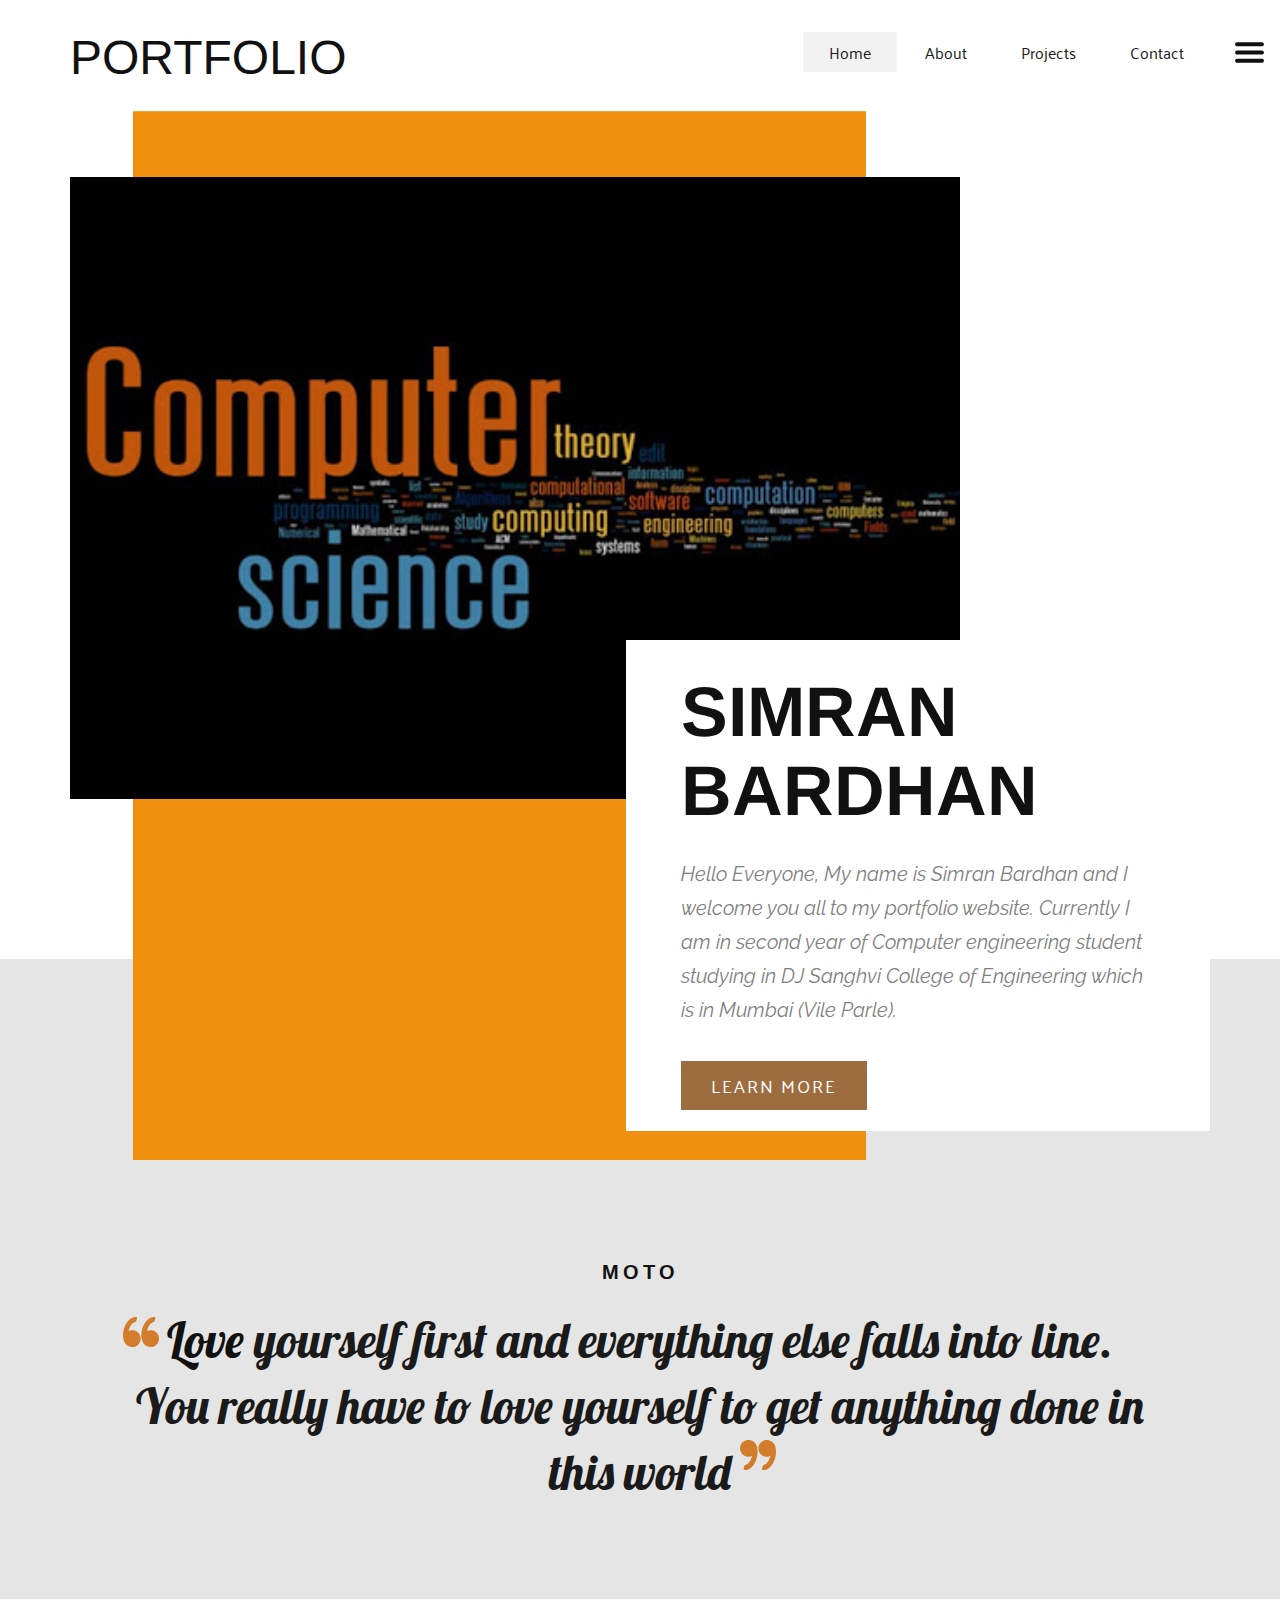
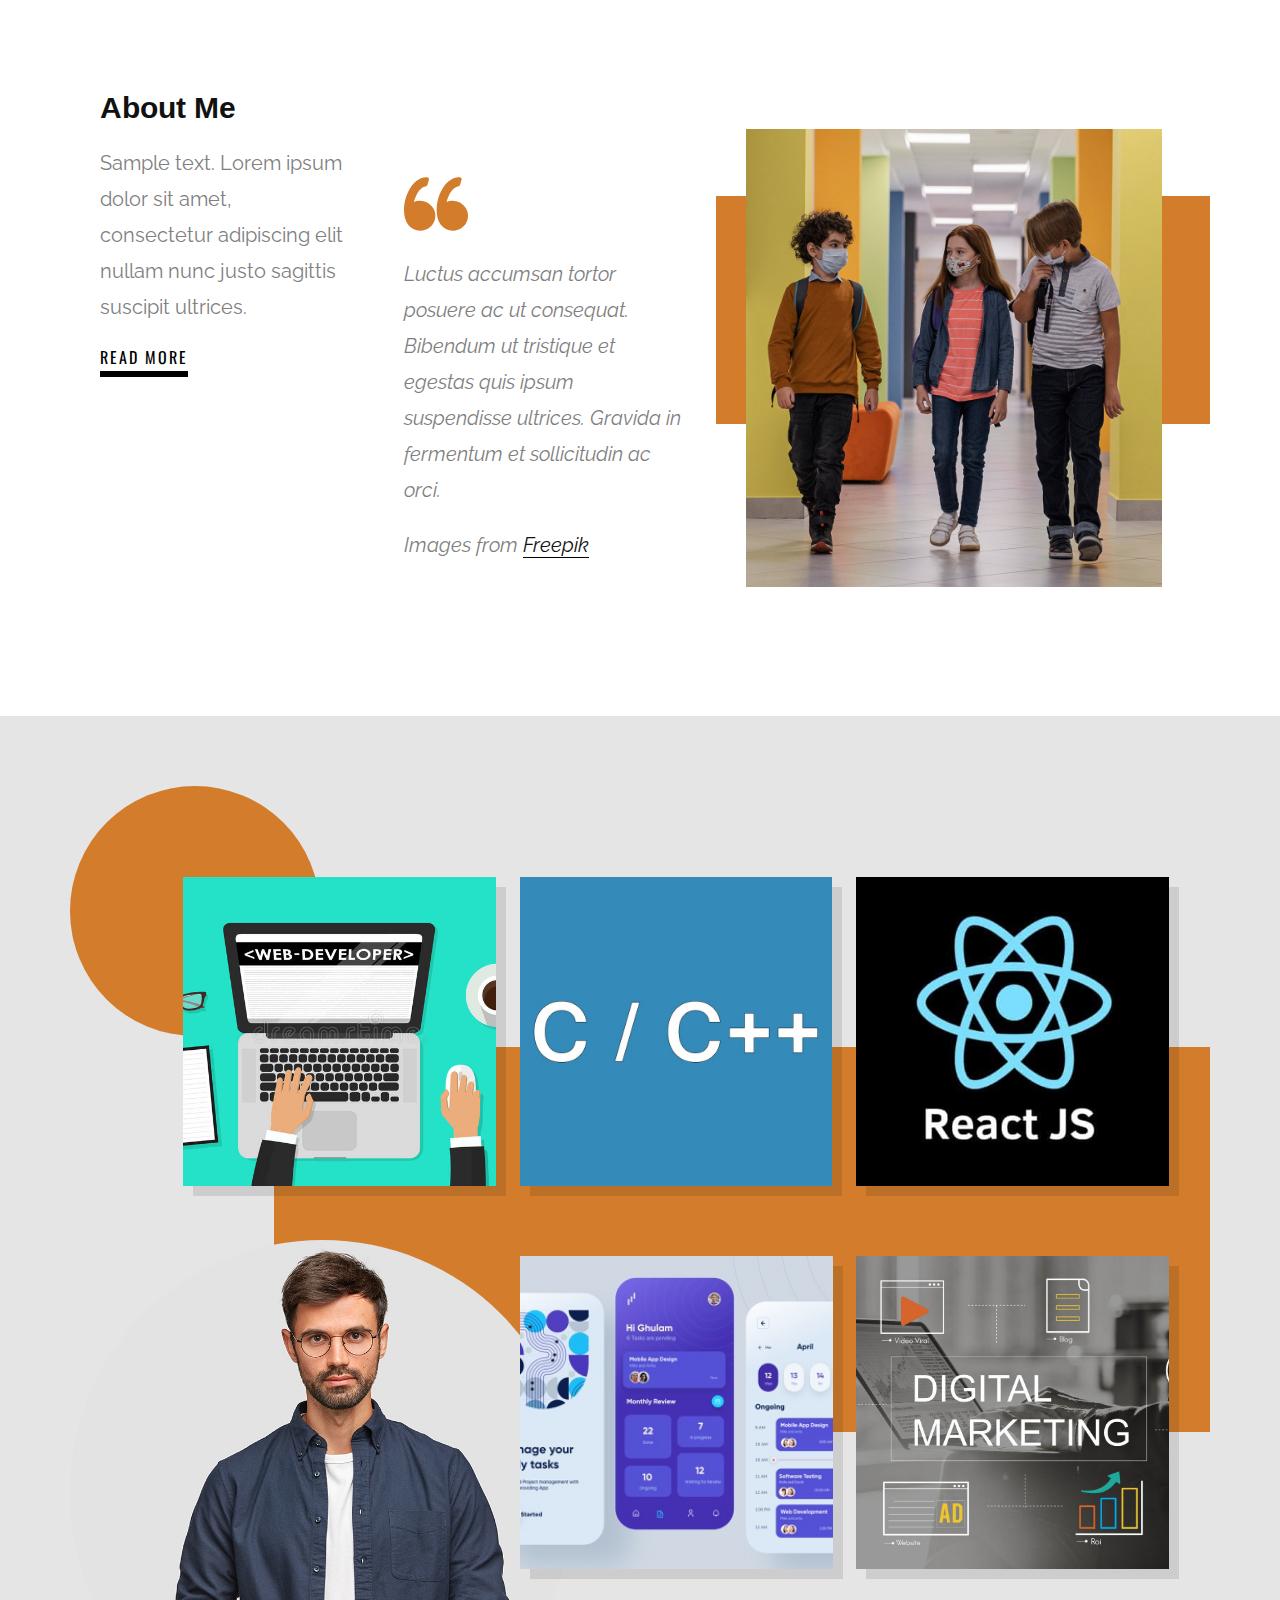
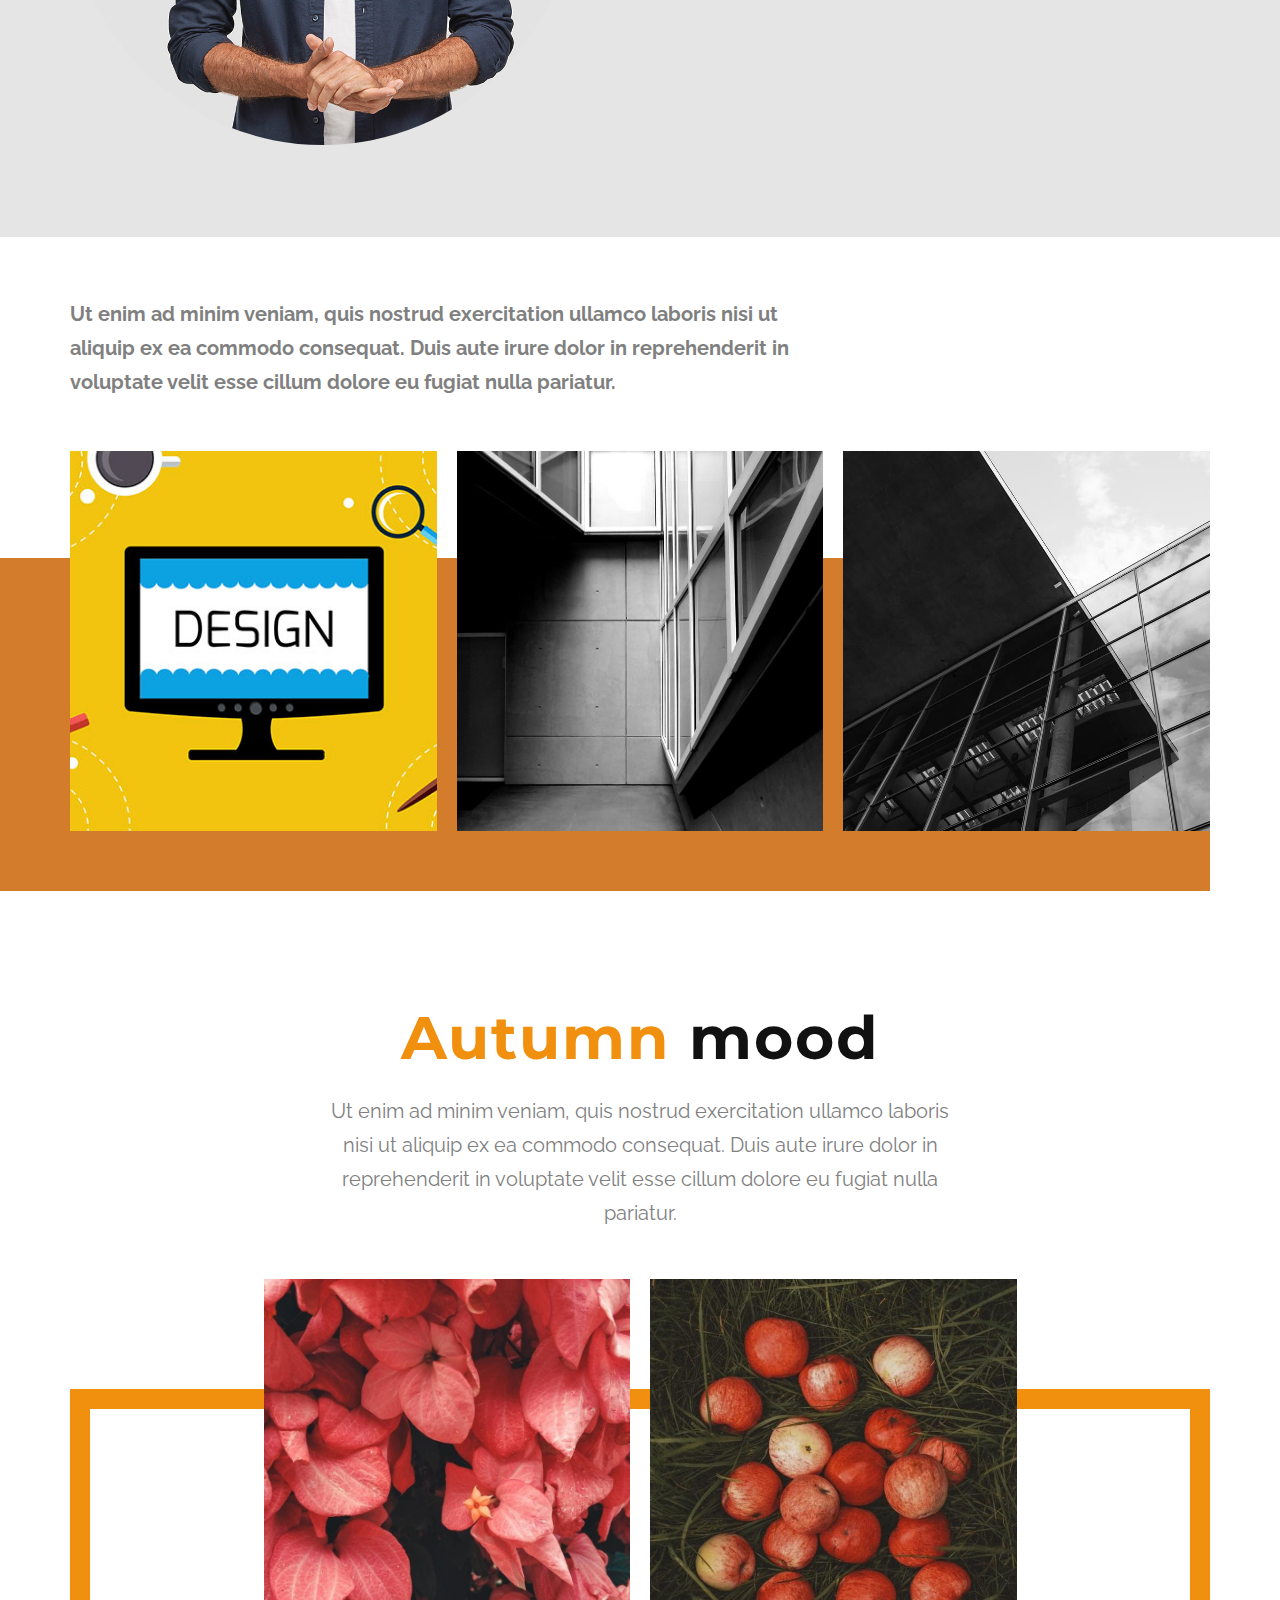
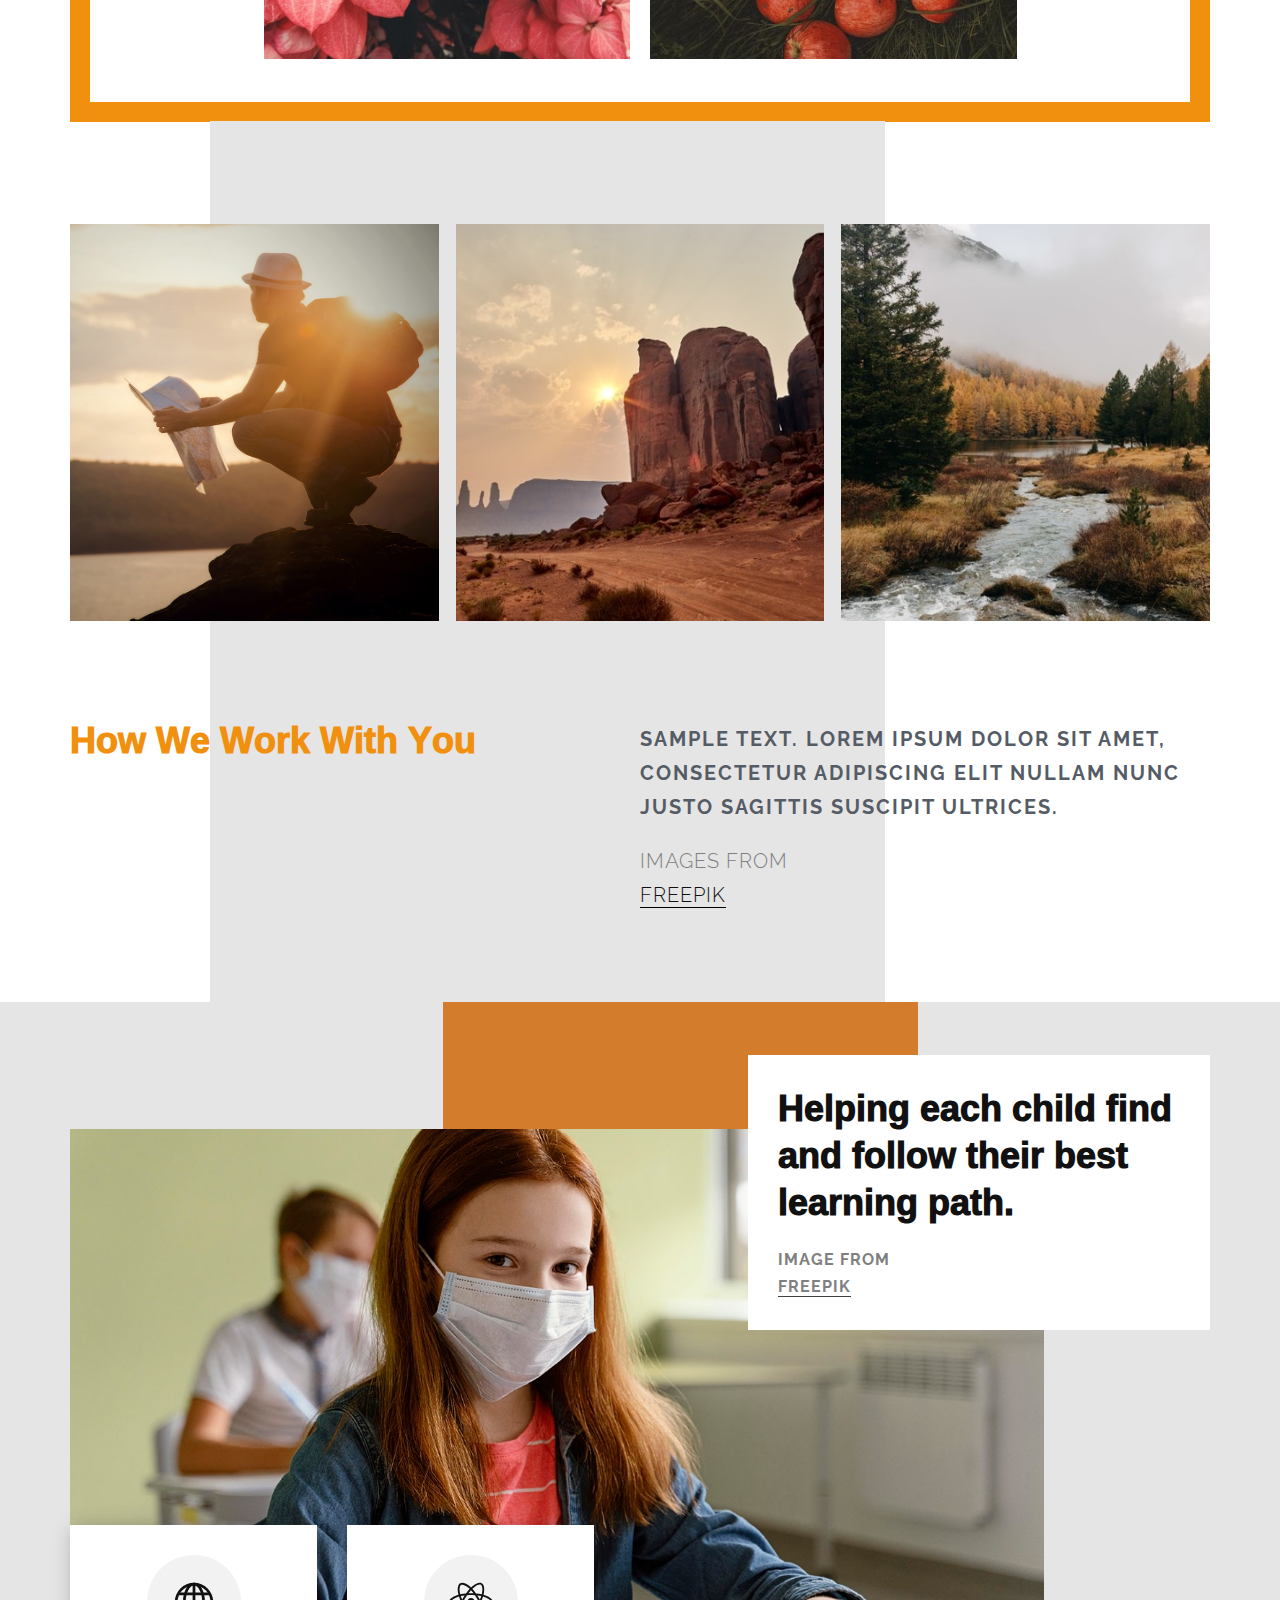
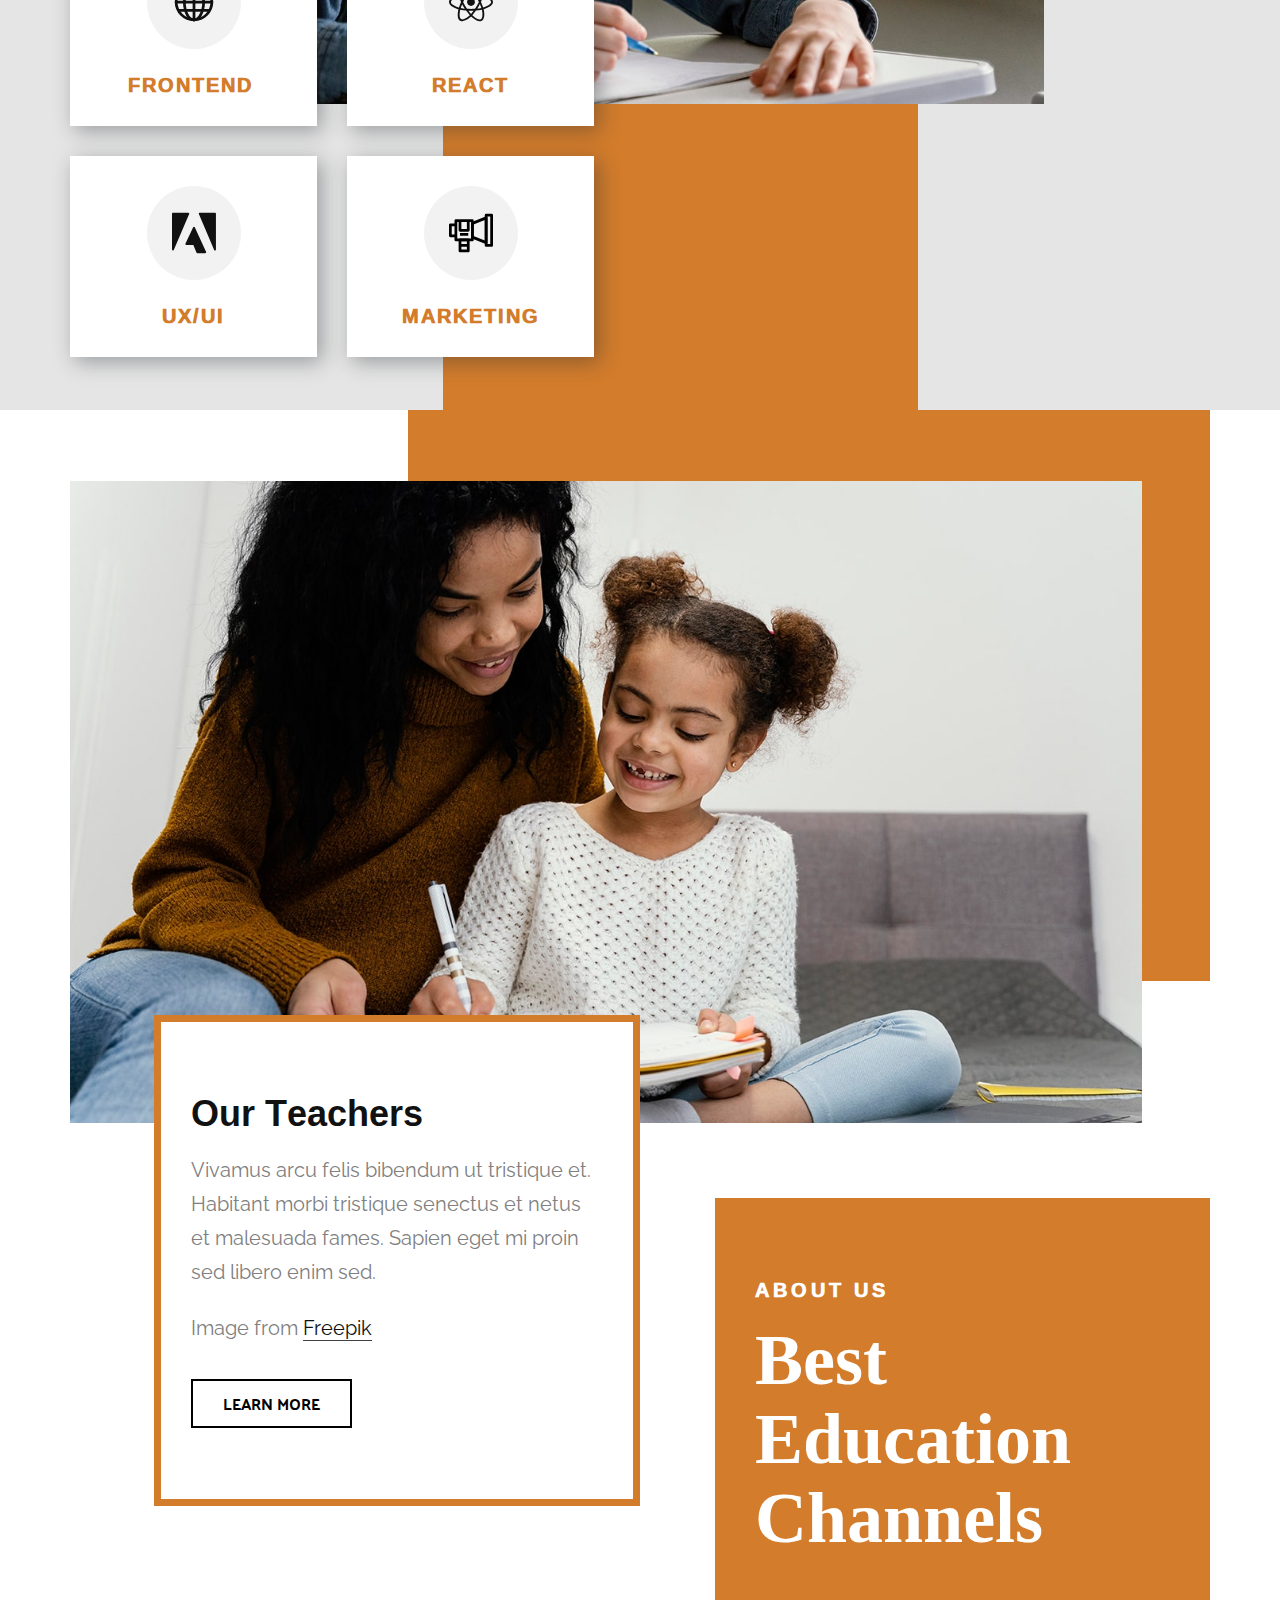
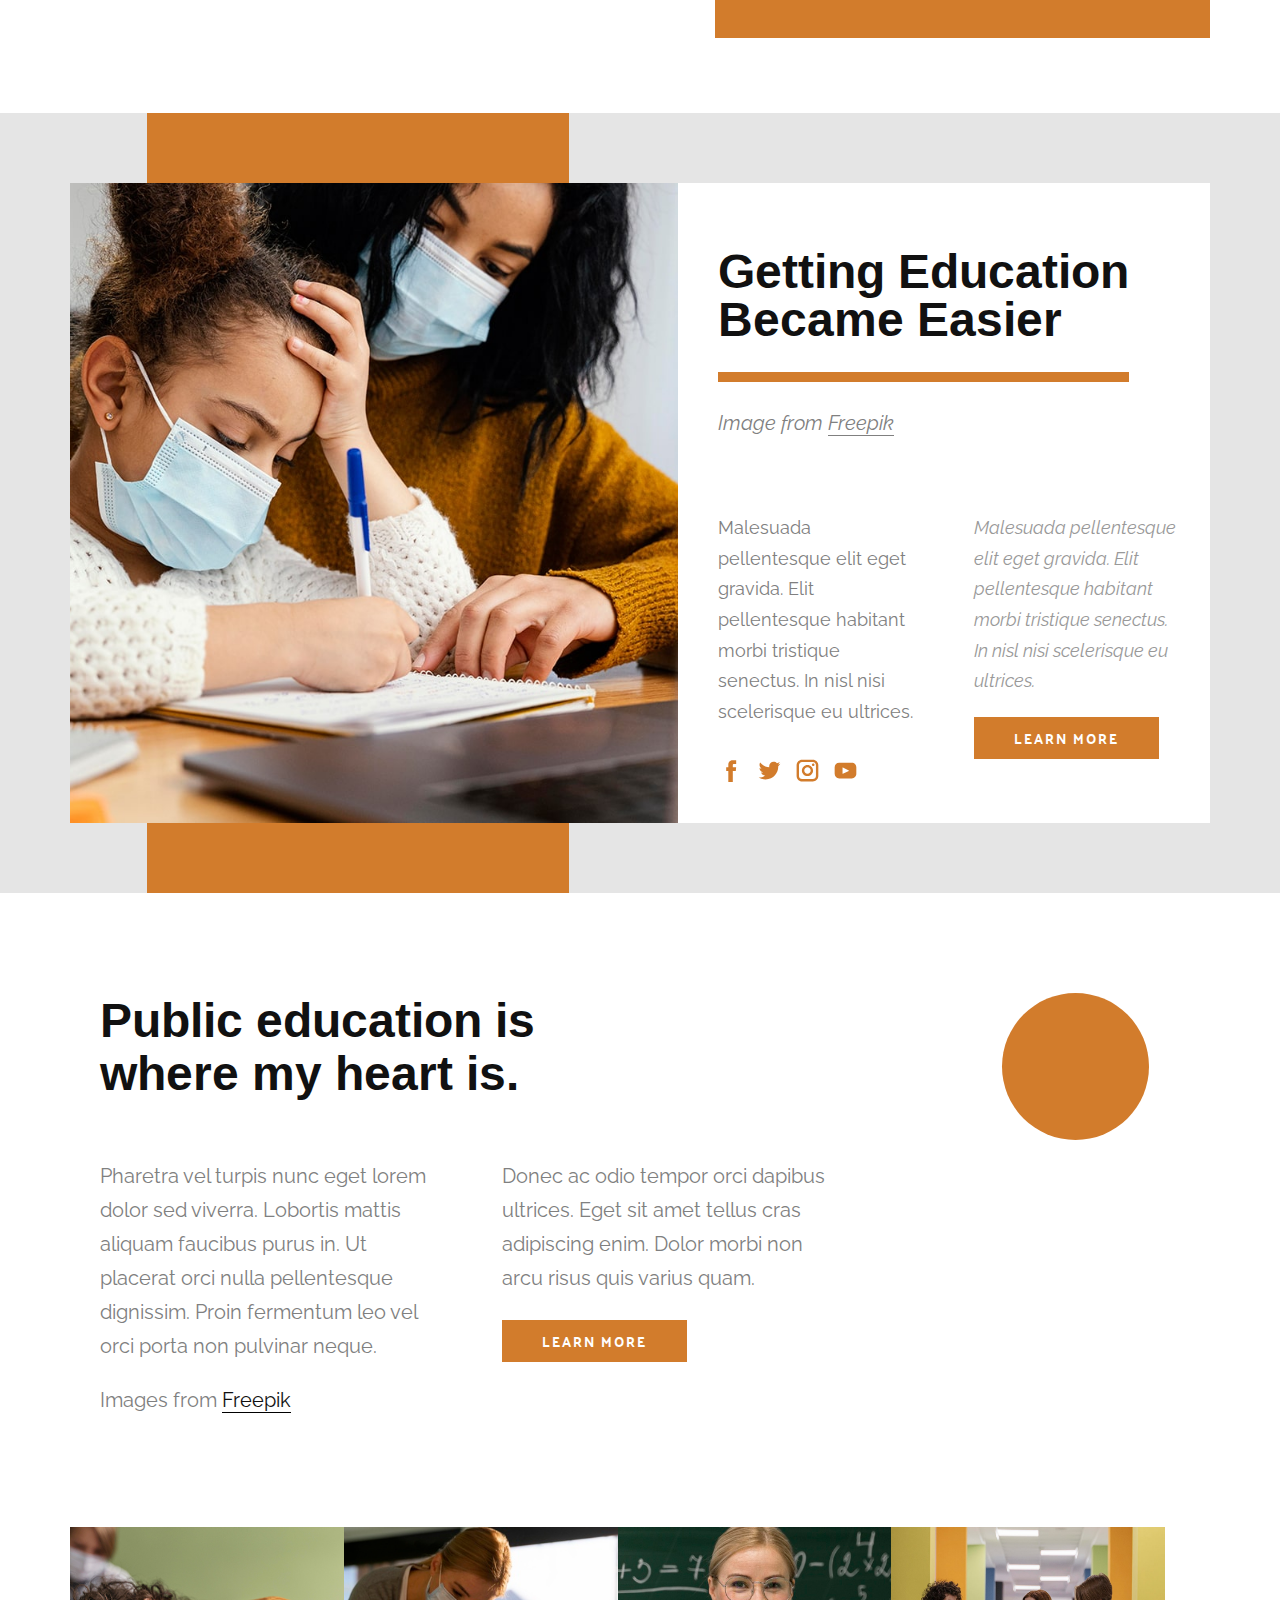
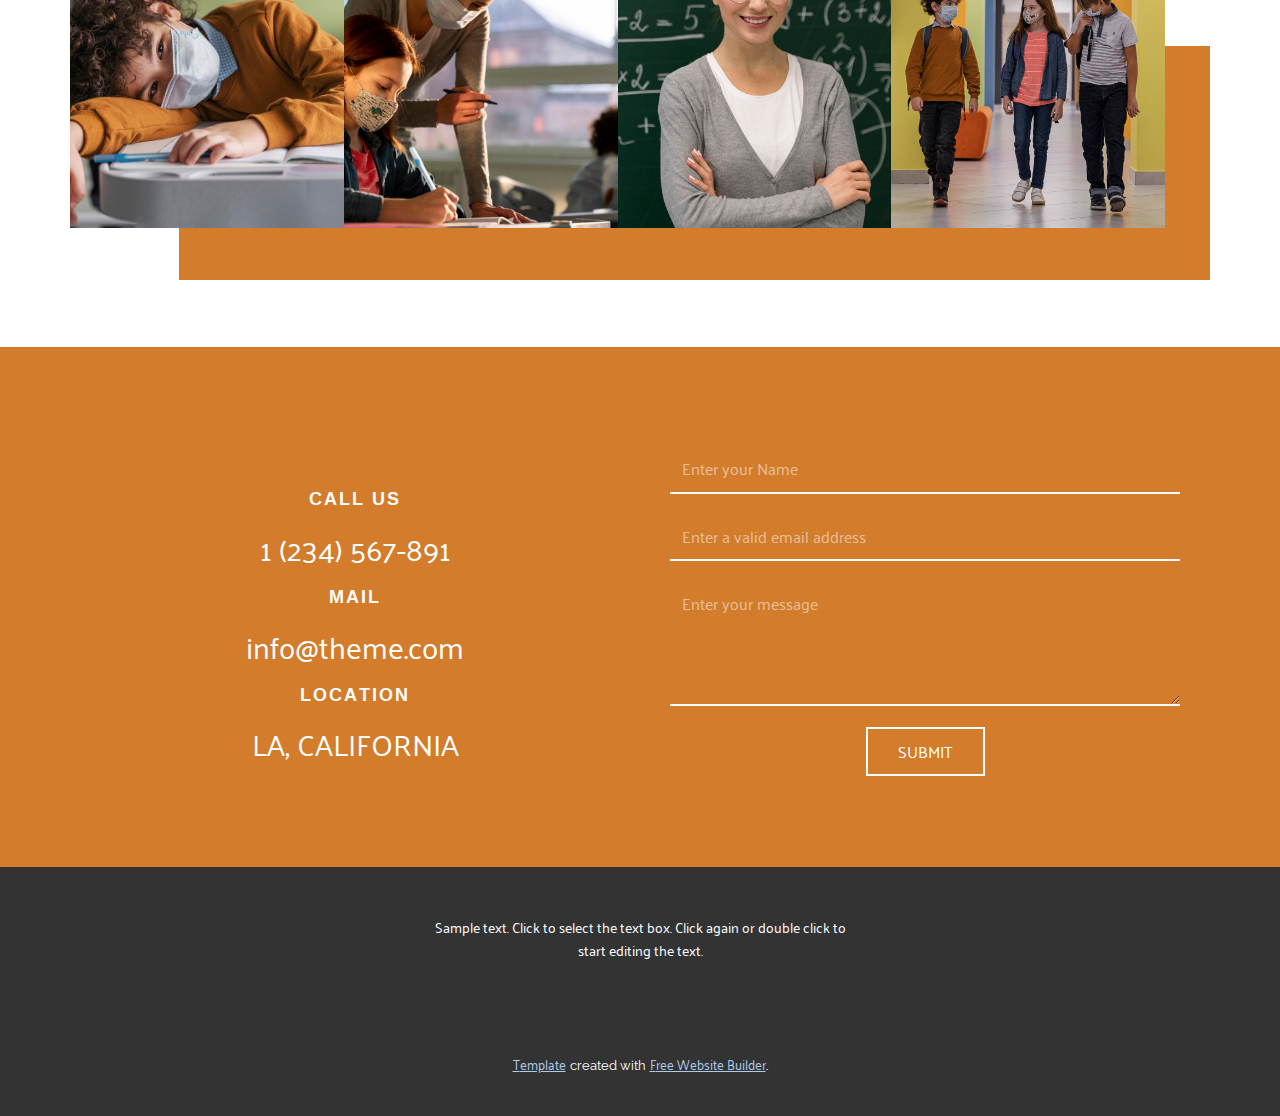
==== commit 21475e3b: "changed moto line" ====
--- a/index.html
+++ b/index.html
@@ -85,7 +85,7 @@
     </section>
     <section class="u-align-center u-clearfix u-grey-10 u-section-2" id="carousel_9865">
       <div class="u-clearfix u-sheet u-sheet-1">
-        <h6 class="u-text u-text-1">MOTO of my life</h6><span class="u-icon u-icon-circle u-text-palette-2-base u-icon-1"><svg class="u-svg-link" preserveAspectRatio="xMidYMin slice" viewBox="0 0 95.333 95.332" style=""><use xmlns:xlink="http://www.w3.org/1999/xlink" xlink:href="#svg-e1a7"></use></svg><svg class="u-svg-content" viewBox="0 0 95.333 95.332" x="0px" y="0px" id="svg-e1a7" style=""><g><g><path d="M30.512,43.939c-2.348-0.676-4.696-1.019-6.98-1.019c-3.527,0-6.47,0.806-8.752,1.793    c2.2-8.054,7.485-21.951,18.013-23.516c0.975-0.145,1.774-0.85,2.04-1.799l2.301-8.23c0.194-0.696,0.079-1.441-0.318-2.045    s-1.035-1.007-1.75-1.105c-0.777-0.106-1.569-0.16-2.354-0.16c-12.637,0-25.152,13.19-30.433,32.076    c-3.1,11.08-4.009,27.738,3.627,38.223c4.273,5.867,10.507,9,18.529,9.313c0.033,0.001,0.065,0.002,0.098,0.002    c9.898,0,18.675-6.666,21.345-16.209c1.595-5.705,0.874-11.688-2.032-16.851C40.971,49.307,36.236,45.586,30.512,43.939z"></path><path d="M92.471,54.413c-2.875-5.106-7.61-8.827-13.334-10.474c-2.348-0.676-4.696-1.019-6.979-1.019    c-3.527,0-6.471,0.806-8.753,1.793c2.2-8.054,7.485-21.951,18.014-23.516c0.975-0.145,1.773-0.85,2.04-1.799l2.301-8.23    c0.194-0.696,0.079-1.441-0.318-2.045c-0.396-0.604-1.034-1.007-1.75-1.105c-0.776-0.106-1.568-0.16-2.354-0.16    c-12.637,0-25.152,13.19-30.434,32.076c-3.099,11.08-4.008,27.738,3.629,38.225c4.272,5.866,10.507,9,18.528,9.312    c0.033,0.001,0.065,0.002,0.099,0.002c9.897,0,18.675-6.666,21.345-16.209C96.098,65.559,95.376,59.575,92.471,54.413z"></path>
+        <h6 class="u-text u-text-1">MOTO</h6><span class="u-icon u-icon-circle u-text-palette-2-base u-icon-1"><svg class="u-svg-link" preserveAspectRatio="xMidYMin slice" viewBox="0 0 95.333 95.332" style=""><use xmlns:xlink="http://www.w3.org/1999/xlink" xlink:href="#svg-e1a7"></use></svg><svg class="u-svg-content" viewBox="0 0 95.333 95.332" x="0px" y="0px" id="svg-e1a7" style=""><g><g><path d="M30.512,43.939c-2.348-0.676-4.696-1.019-6.98-1.019c-3.527,0-6.47,0.806-8.752,1.793    c2.2-8.054,7.485-21.951,18.013-23.516c0.975-0.145,1.774-0.85,2.04-1.799l2.301-8.23c0.194-0.696,0.079-1.441-0.318-2.045    s-1.035-1.007-1.75-1.105c-0.777-0.106-1.569-0.16-2.354-0.16c-12.637,0-25.152,13.19-30.433,32.076    c-3.1,11.08-4.009,27.738,3.627,38.223c4.273,5.867,10.507,9,18.529,9.313c0.033,0.001,0.065,0.002,0.098,0.002    c9.898,0,18.675-6.666,21.345-16.209c1.595-5.705,0.874-11.688-2.032-16.851C40.971,49.307,36.236,45.586,30.512,43.939z"></path><path d="M92.471,54.413c-2.875-5.106-7.61-8.827-13.334-10.474c-2.348-0.676-4.696-1.019-6.979-1.019    c-3.527,0-6.471,0.806-8.753,1.793c2.2-8.054,7.485-21.951,18.014-23.516c0.975-0.145,1.773-0.85,2.04-1.799l2.301-8.23    c0.194-0.696,0.079-1.441-0.318-2.045c-0.396-0.604-1.034-1.007-1.75-1.105c-0.776-0.106-1.568-0.16-2.354-0.16    c-12.637,0-25.152,13.19-30.434,32.076c-3.099,11.08-4.008,27.738,3.629,38.225c4.272,5.866,10.507,9,18.528,9.312    c0.033,0.001,0.065,0.002,0.099,0.002c9.897,0,18.675-6.666,21.345-16.209C96.098,65.559,95.376,59.575,92.471,54.413z"></path>
 </g>
 </g></svg></span>
         <h1 class="u-custom-font u-font-lobster u-text u-text-2">
